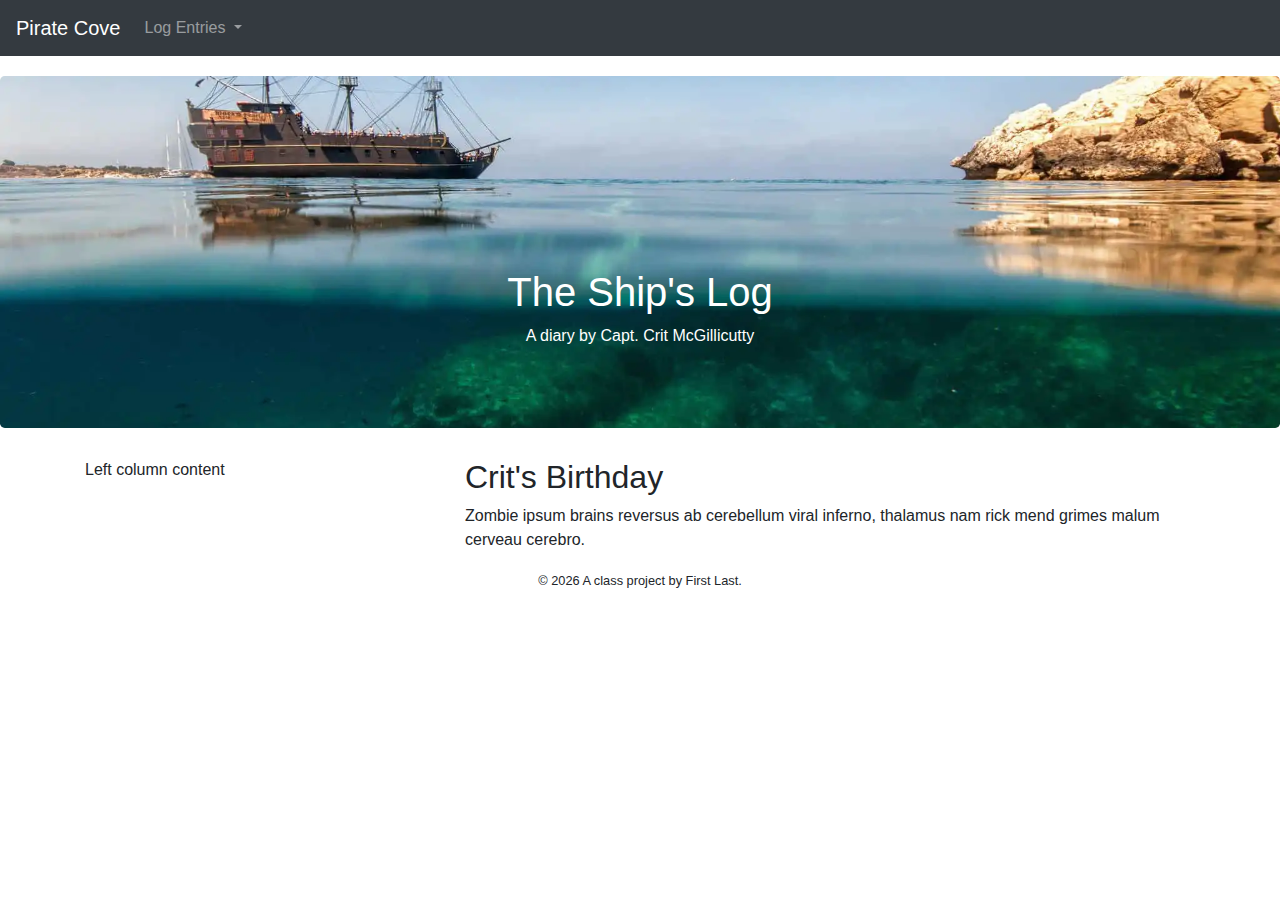
==== docs/2018-10-18.html @ 2dc6c81f "day 1 of njk complete" ====
<!doctype html>
<html lang="en">
<!-- A Intro to Coding for Journalists class project -->
<head>
  <title>Pirate Cove | Oct. 18, 2018</title>
  <meta name="description" content="Default description">
  <meta charset="utf-8">
  <meta http-equiv="X-UA-Compatible" content="IE=edge" />
  <meta name="viewport" content="width=device-width, initial-scale=1, maximum-scale=1">
  <link rel="stylesheet" href="css/main.css">
</head>
<body>
  <nav class="navbar navbar-expand-lg navbar-dark bg-dark">
  <a class="navbar-brand" href="index.html">Pirate Cove</a>
  <button class="navbar-toggler" type="button" data-toggle="collapse" data-target="#navbarNavDropdown" aria-controls="navbarNavDropdown" aria-expanded="false" aria-label="Toggle navigation">
    <span class="navbar-toggler-icon"></span>
  </button>
  <div class="collapse navbar-collapse" id="navbarNavDropdown">
    <ul class="navbar-nav">
      <li class="nav-item dropdown">
        <a class="nav-link dropdown-toggle" href="#" id="navbarDropdownMenuLink" role="button" data-toggle="dropdown" aria-haspopup="true" aria-expanded="false">
          Log Entries
        </a>
        <div class="dropdown-menu" aria-labelledby="navbarDropdownMenuLink">
          <a class="dropdown-item" href="2018-10-18.html">Oct. 18</a>
          <a class="dropdown-item" href="2018-10-19.html">Oct. 19</a>
          <a class="dropdown-item" href="2018-10-20.html">Oct. 20</a>
        </div>
      </li>
    </ul>
  </div>
</nav>


  <div class="jumbotron banner text-center">
  <h1>The Ship's Log</h1>
  <p>A diary by Capt. Crit McGillicutty</p> 
</div>

  
<article class="container">
  <div class="row">
    <div class="col-sm-4 left-rail">
      
  <p>Left column content</p>

    </div>
    <div class="col-sm-8">
      
  <h2>Crit's Birthday</h2>
  <p>Zombie ipsum brains reversus ab cerebellum viral inferno, thalamus nam rick mend grimes malum cerveau cerebro.</p>


    </div>
  </div>
</article>


  <p id="legal" class="center-block text-center">
  <small>&copy; <span class="copyright-year"></span>
  A class project by First Last.
</p>


  <script src="js/jquery.js"></script>
  <script src="js/popper.js"></script>
  <script src="js/bootstrap.js"></script>
  <script src="js/scripts.js"></script>
</body>
</html>
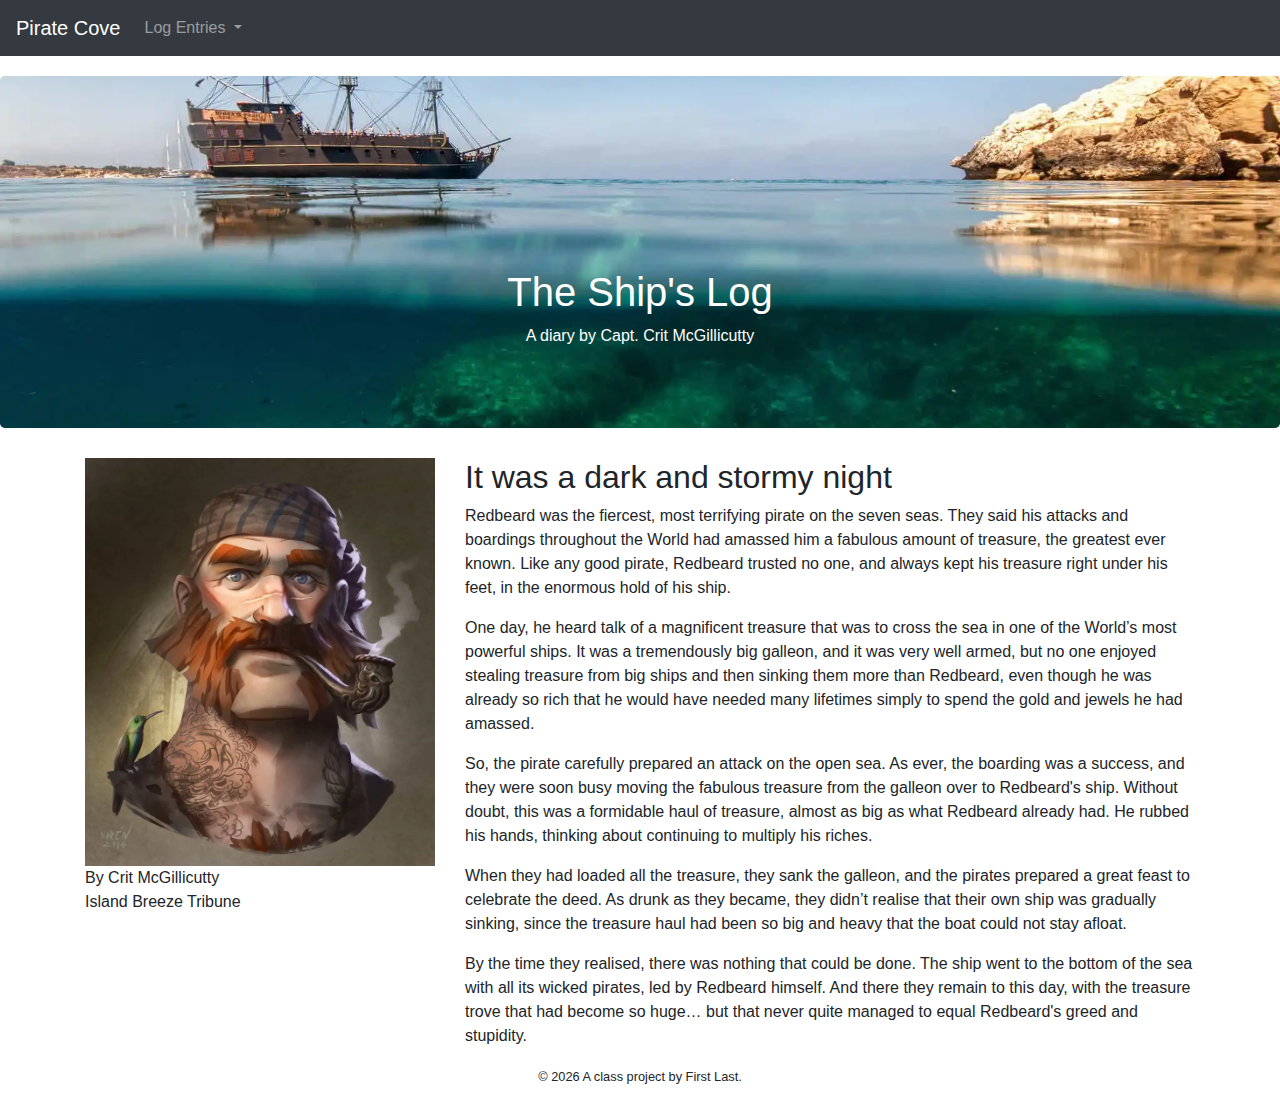
==== commit 40f19d1e: "work on tuesday" ====
--- a/docs/2018-10-18.html
+++ b/docs/2018-10-18.html
@@ -42,13 +42,23 @@
   <div class="row">
     <div class="col-sm-4 left-rail">
       
-  <p>Left column content</p>
-
+        <img src="img/pirate.jpg" alt="pirate character" class="img-fluid">
+        <p class="byline">By Crit McGillicutty<br>
+        <span>Island Breeze Tribune</span></p>
+      
     </div>
     <div class="col-sm-8">
       
-  <h2>Crit's Birthday</h2>
-  <p>Zombie ipsum brains reversus ab cerebellum viral inferno, thalamus nam rick mend grimes malum cerveau cerebro.</p>
+  <h2>It was a dark and stormy night</h2>
+  <p>Redbeard was the fiercest, most terrifying pirate on the seven seas. They said his attacks and boardings throughout the World had amassed him a fabulous amount of treasure, the greatest ever known. Like any good pirate, Redbeard trusted no one, and always kept his treasure right under his feet, in the enormous hold of his ship.</p>
+  
+  <p>One day, he heard talk of a magnificent treasure that was to cross the sea in one of the World’s most powerful ships. It was a tremendously big galleon, and it was very well armed, but no one enjoyed stealing treasure from big ships and then sinking them more than Redbeard, even though he was already so rich that he would have needed many lifetimes simply to spend the gold and jewels he had amassed.</p>
+  
+  <p>So, the pirate carefully prepared an attack on the open sea. As ever, the boarding was a success, and they were soon busy moving the fabulous treasure from the galleon over to Redbeard's ship. Without doubt, this was a formidable haul of treasure, almost as big as what Redbeard already had. He rubbed his hands, thinking about continuing to multiply his riches.</p>
+  
+  <p>When they had loaded all the treasure, they sank the galleon, and the pirates prepared a great feast to celebrate the deed. As drunk as they became, they didn’t realise that their own ship was gradually sinking, since the treasure haul had been so big and heavy that the boat could not stay afloat.</p>
+  
+  <p>By the time they realised, there was nothing that could be done. The ship went to the bottom of the sea with all its wicked pirates, led by Redbeard himself. And there they remain to this day, with the treasure trove that had become so huge… but that never quite managed to equal Redbeard's greed and stupidity.</p>
 
 
     </div>
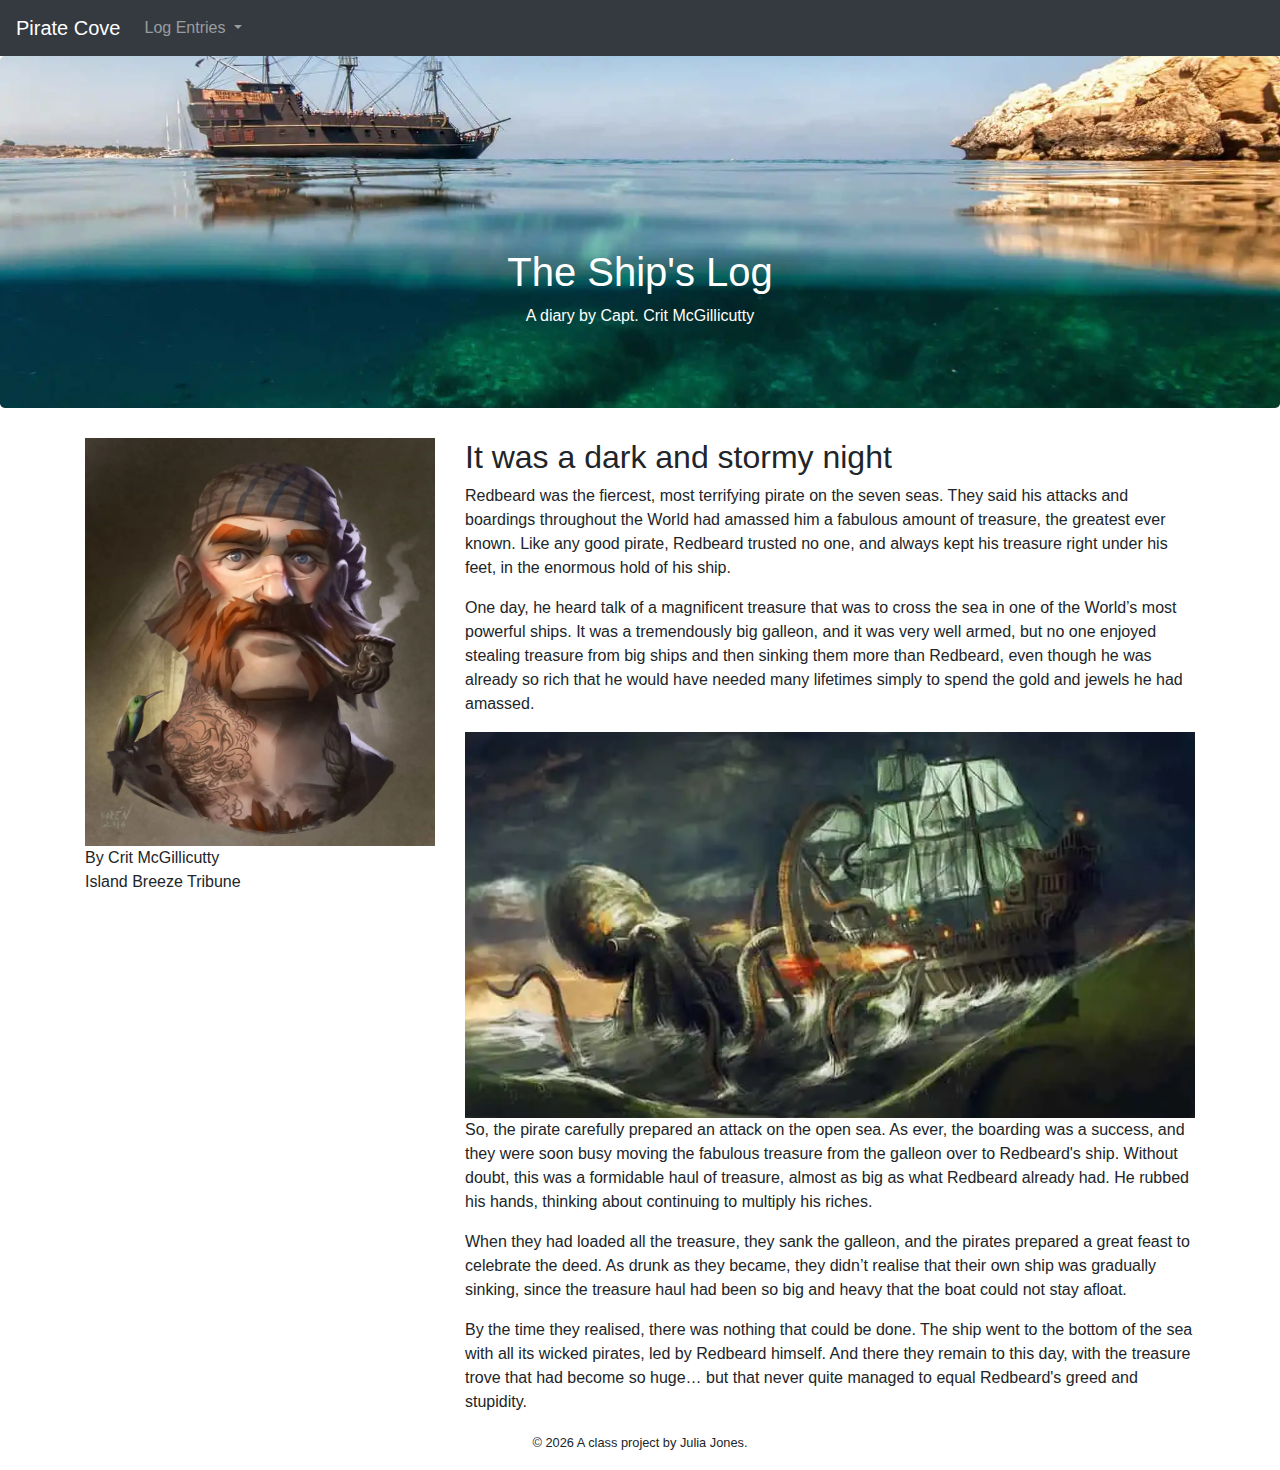
==== commit 62991445: "I think I'm done" ====
--- a/docs/2018-10-18.html
+++ b/docs/2018-10-18.html
@@ -54,6 +54,8 @@
   
   <p>One day, he heard talk of a magnificent treasure that was to cross the sea in one of the World’s most powerful ships. It was a tremendously big galleon, and it was very well armed, but no one enjoyed stealing treasure from big ships and then sinking them more than Redbeard, even though he was already so rich that he would have needed many lifetimes simply to spend the gold and jewels he had amassed.</p>
   
+  <img src="img/kraken01.jpg" alt="Kraken" class="img-fluid">
+  
   <p>So, the pirate carefully prepared an attack on the open sea. As ever, the boarding was a success, and they were soon busy moving the fabulous treasure from the galleon over to Redbeard's ship. Without doubt, this was a formidable haul of treasure, almost as big as what Redbeard already had. He rubbed his hands, thinking about continuing to multiply his riches.</p>
   
   <p>When they had loaded all the treasure, they sank the galleon, and the pirates prepared a great feast to celebrate the deed. As drunk as they became, they didn’t realise that their own ship was gradually sinking, since the treasure haul had been so big and heavy that the boat could not stay afloat.</p>
@@ -68,7 +70,7 @@
 
   <p id="legal" class="center-block text-center">
   <small>&copy; <span class="copyright-year"></span>
-  A class project by First Last.
+  A class project by Julia Jones.
 </p>
 
 
--- a/docs/css/main.css
+++ b/docs/css/main.css
@@ -3,5 +3,5 @@
  * Copyright 2011-2019 The Bootstrap Authors
  * Copyright 2011-2019 Twitter, Inc.
  * Licensed under MIT (https://github.com/twbs/bootstrap/blob/master/LICENSE)
- */:root{--blue:#007bff;--indigo:#6610f2;--purple:#6f42c1;--pink:#e83e8c;--red:#dc3545;--orange:#fd7e14;--yellow:#ffc107;--green:#28a745;--teal:#20c997;--cyan:#17a2b8;--white:#fff;--gray:#6c757d;--gray-dark:#343a40;--primary:#007bff;--secondary:#6c757d;--success:#28a745;--info:#17a2b8;--warning:#ffc107;--danger:#dc3545;--light:#f8f9fa;--dark:#343a40;--breakpoint-xs:0;--breakpoint-sm:576px;--breakpoint-md:768px;--breakpoint-lg:992px;--breakpoint-xl:1200px;--font-family-sans-serif:-apple-system,BlinkMacSystemFont,"Segoe UI",Roboto,"Helvetica Neue",Arial,"Noto Sans",sans-serif,"Apple Color Emoji","Segoe UI Emoji","Segoe UI Symbol","Noto Color Emoji";--font-family-monospace:SFMono-Regular,Menlo,Monaco,Consolas,"Liberation Mono","Courier New",monospace}*,:after,:before{box-sizing:border-box}html{font-family:sans-serif;line-height:1.15;-webkit-text-size-adjust:100%;-webkit-tap-highlight-color:rgba(0,0,0,0)}article,aside,figcaption,figure,footer,header,hgroup,main,nav,section{display:block}body{margin:0;font-family:-apple-system,BlinkMacSystemFont,Segoe UI,Roboto,Helvetica Neue,Arial,Noto Sans,sans-serif;font-size:1rem;font-weight:400;line-height:1.5;color:#212529;text-align:left;background-color:#fff}[tabindex="-1"]:focus{outline:0!important}hr{box-sizing:content-box;height:0;overflow:visible}h1,h2,h3,h4,h5,h6{margin-top:0;margin-bottom:.5rem}p{margin-top:0;margin-bottom:1rem}abbr[data-original-title],abbr[title]{text-decoration:underline;-webkit-text-decoration:underline dotted;-moz-text-decoration:underline dotted;text-decoration:underline dotted;cursor:help;border-bottom:0;text-decoration-skip-ink:none}address{font-style:normal;line-height:inherit}address,dl,ol,ul{margin-bottom:1rem}dl,ol,ul{margin-top:0}ol ol,ol ul,ul ol,ul ul{margin-bottom:0}dt{font-weight:700}dd{margin-bottom:.5rem;margin-left:0}blockquote{margin:0 0 1rem}b,strong{font-weight:bolder}small{font-size:80%}sub,sup{position:relative;font-size:75%;line-height:0;vertical-align:baseline}sub{bottom:-.25em}sup{top:-.5em}a{color:#007bff;text-decoration:none;background-color:transparent}a:hover{color:#0056b3;text-decoration:underline}a:not([href]):not([tabindex]),a:not([href]):not([tabindex]):focus,a:not([href]):not([tabindex]):hover{color:inherit;text-decoration:none}a:not([href]):not([tabindex]):focus{outline:0}code,kbd,pre,samp{font-family:SFMono-Regular,Menlo,Monaco,Consolas,Liberation Mono,Courier New,monospace;font-size:1em}pre{margin-top:0;margin-bottom:1rem;overflow:auto}figure{margin:0 0 1rem}img{border-style:none}img,svg{vertical-align:middle}svg{overflow:hidden}table{border-collapse:collapse}caption{padding-top:.75rem;padding-bottom:.75rem;color:#6c757d;text-align:left;caption-side:bottom}th{text-align:inherit}label{display:inline-block;margin-bottom:.5rem}button{border-radius:0}button:focus{outline:1px dotted;outline:5px auto -webkit-focus-ring-color}button,input,optgroup,select,textarea{margin:0;font-family:inherit;font-size:inherit;line-height:inherit}button,input{overflow:visible}button,select{text-transform:none}select{word-wrap:normal}[type=button],[type=reset],[type=submit],button{-webkit-appearance:button}[type=button]:not(:disabled),[type=reset]:not(:disabled),[type=submit]:not(:disabled),button:not(:disabled){cursor:pointer}[type=button]::-moz-focus-inner,[type=reset]::-moz-focus-inner,[type=submit]::-moz-focus-inner,button::-moz-focus-inner{padding:0;border-style:none}input[type=checkbox],input[type=radio]{box-sizing:border-box;padding:0}input[type=date],input[type=datetime-local],input[type=month],input[type=time]{-webkit-appearance:listbox}textarea{overflow:auto;resize:vertical}fieldset{min-width:0;padding:0;margin:0;border:0}legend{display:block;width:100%;max-width:100%;padding:0;margin-bottom:.5rem;font-size:1.5rem;line-height:inherit;color:inherit;white-space:normal}progress{vertical-align:baseline}[type=number]::-webkit-inner-spin-button,[type=number]::-webkit-outer-spin-button{height:auto}[type=search]{outline-offset:-2px;-webkit-appearance:none}[type=search]::-webkit-search-decoration{-webkit-appearance:none}::-webkit-file-upload-button{font:inherit;-webkit-appearance:button}output{display:inline-block}summary{display:list-item;cursor:pointer}template{display:none}[hidden]{display:none!important}.h1,.h2,.h3,.h4,.h5,.h6,h1,h2,h3,h4,h5,h6{margin-bottom:.5rem;font-weight:500;line-height:1.2}.h1,h1{font-size:2.5rem}.h2,h2{font-size:2rem}.h3,h3{font-size:1.75rem}.h4,h4{font-size:1.5rem}.h5,h5{font-size:1.25rem}.h6,h6{font-size:1rem}.lead{font-size:1.25rem;font-weight:300}.display-1{font-size:6rem}.display-1,.display-2{font-weight:300;line-height:1.2}.display-2{font-size:5.5rem}.display-3{font-size:4.5rem}.display-3,.display-4{font-weight:300;line-height:1.2}.display-4{font-size:3.5rem}hr{margin-top:1rem;margin-bottom:1rem;border:0;border-top:1px solid rgba(0,0,0,.1)}.small,small{font-size:80%;font-weight:400}.mark,mark{padding:.2em;background-color:#fcf8e3}.list-inline,.list-unstyled{padding-left:0;list-style:none}.list-inline-item{display:inline-block}.list-inline-item:not(:last-child){margin-right:.5rem}.initialism{font-size:90%;text-transform:uppercase}.blockquote{margin-bottom:1rem;font-size:1.25rem}.blockquote-footer{display:block;font-size:80%;color:#6c757d}.blockquote-footer:before{content:"\2014\00A0"}.img-fluid,.img-thumbnail{max-width:100%;height:auto}.img-thumbnail{padding:.25rem;background-color:#fff;border:1px solid #dee2e6;border-radius:.25rem}.figure{display:inline-block}.figure-img{margin-bottom:.5rem;line-height:1}.figure-caption{font-size:90%;color:#6c757d}code{font-size:87.5%;color:#e83e8c;word-break:break-word}a>code{color:inherit}kbd{padding:.2rem .4rem;font-size:87.5%;color:#fff;background-color:#212529;border-radius:.2rem}kbd kbd{padding:0;font-size:100%;font-weight:700}pre{display:block;font-size:87.5%;color:#212529}pre code{font-size:inherit;color:inherit;word-break:normal}.pre-scrollable{max-height:340px;overflow-y:scroll}.container{width:100%;padding-right:15px;padding-left:15px;margin-right:auto;margin-left:auto}@media (min-width:576px){.container{max-width:540px}}@media (min-width:768px){.container{max-width:720px}}@media (min-width:992px){.container{max-width:960px}}@media (min-width:1200px){.container{max-width:1140px}}.container-fluid{width:100%;padding-right:15px;padding-left:15px;margin-right:auto;margin-left:auto}.row{display:-ms-flexbox;display:flex;-ms-flex-wrap:wrap;flex-wrap:wrap;margin-right:-15px;margin-left:-15px}.no-gutters{margin-right:0;margin-left:0}.no-gutters>.col,.no-gutters>[class*=col-]{padding-right:0;padding-left:0}.col,.col-1,.col-2,.col-3,.col-4,.col-5,.col-6,.col-7,.col-8,.col-9,.col-10,.col-11,.col-12,.col-auto,.col-lg,.col-lg-1,.col-lg-2,.col-lg-3,.col-lg-4,.col-lg-5,.col-lg-6,.col-lg-7,.col-lg-8,.col-lg-9,.col-lg-10,.col-lg-11,.col-lg-12,.col-lg-auto,.col-md,.col-md-1,.col-md-2,.col-md-3,.col-md-4,.col-md-5,.col-md-6,.col-md-7,.col-md-8,.col-md-9,.col-md-10,.col-md-11,.col-md-12,.col-md-auto,.col-sm,.col-sm-1,.col-sm-2,.col-sm-3,.col-sm-4,.col-sm-5,.col-sm-6,.col-sm-7,.col-sm-8,.col-sm-9,.col-sm-10,.col-sm-11,.col-sm-12,.col-sm-auto,.col-xl,.col-xl-1,.col-xl-2,.col-xl-3,.col-xl-4,.col-xl-5,.col-xl-6,.col-xl-7,.col-xl-8,.col-xl-9,.col-xl-10,.col-xl-11,.col-xl-12,.col-xl-auto{position:relative;width:100%;padding-right:15px;padding-left:15px}.col{-ms-flex-preferred-size:0;flex-basis:0;-ms-flex-positive:1;flex-grow:1;max-width:100%}.col-auto{-ms-flex:0 0 auto;flex:0 0 auto;width:auto;max-width:100%}.col-1{-ms-flex:0 0 8.33333%;flex:0 0 8.33333%;max-width:8.33333%}.col-2{-ms-flex:0 0 16.66667%;flex:0 0 16.66667%;max-width:16.66667%}.col-3{-ms-flex:0 0 25%;flex:0 0 25%;max-width:25%}.col-4{-ms-flex:0 0 33.33333%;flex:0 0 33.33333%;max-width:33.33333%}.col-5{-ms-flex:0 0 41.66667%;flex:0 0 41.66667%;max-width:41.66667%}.col-6{-ms-flex:0 0 50%;flex:0 0 50%;max-width:50%}.col-7{-ms-flex:0 0 58.33333%;flex:0 0 58.33333%;max-width:58.33333%}.col-8{-ms-flex:0 0 66.66667%;flex:0 0 66.66667%;max-width:66.66667%}.col-9{-ms-flex:0 0 75%;flex:0 0 75%;max-width:75%}.col-10{-ms-flex:0 0 83.33333%;flex:0 0 83.33333%;max-width:83.33333%}.col-11{-ms-flex:0 0 91.66667%;flex:0 0 91.66667%;max-width:91.66667%}.col-12{-ms-flex:0 0 100%;flex:0 0 100%;max-width:100%}.order-first{-ms-flex-order:-1;order:-1}.order-last{-ms-flex-order:13;order:13}.order-0{-ms-flex-order:0;order:0}.order-1{-ms-flex-order:1;order:1}.order-2{-ms-flex-order:2;order:2}.order-3{-ms-flex-order:3;order:3}.order-4{-ms-flex-order:4;order:4}.order-5{-ms-flex-order:5;order:5}.order-6{-ms-flex-order:6;order:6}.order-7{-ms-flex-order:7;order:7}.order-8{-ms-flex-order:8;order:8}.order-9{-ms-flex-order:9;order:9}.order-10{-ms-flex-order:10;order:10}.order-11{-ms-flex-order:11;order:11}.order-12{-ms-flex-order:12;order:12}.offset-1{margin-left:8.33333%}.offset-2{margin-left:16.66667%}.offset-3{margin-left:25%}.offset-4{margin-left:33.33333%}.offset-5{margin-left:41.66667%}.offset-6{margin-left:50%}.offset-7{margin-left:58.33333%}.offset-8{margin-left:66.66667%}.offset-9{margin-left:75%}.offset-10{margin-left:83.33333%}.offset-11{margin-left:91.66667%}@media (min-width:576px){.col-sm{-ms-flex-preferred-size:0;flex-basis:0;-ms-flex-positive:1;flex-grow:1;max-width:100%}.col-sm-auto{-ms-flex:0 0 auto;flex:0 0 auto;width:auto;max-width:100%}.col-sm-1{-ms-flex:0 0 8.33333%;flex:0 0 8.33333%;max-width:8.33333%}.col-sm-2{-ms-flex:0 0 16.66667%;flex:0 0 16.66667%;max-width:16.66667%}.col-sm-3{-ms-flex:0 0 25%;flex:0 0 25%;max-width:25%}.col-sm-4{-ms-flex:0 0 33.33333%;flex:0 0 33.33333%;max-width:33.33333%}.col-sm-5{-ms-flex:0 0 41.66667%;flex:0 0 41.66667%;max-width:41.66667%}.col-sm-6{-ms-flex:0 0 50%;flex:0 0 50%;max-width:50%}.col-sm-7{-ms-flex:0 0 58.33333%;flex:0 0 58.33333%;max-width:58.33333%}.col-sm-8{-ms-flex:0 0 66.66667%;flex:0 0 66.66667%;max-width:66.66667%}.col-sm-9{-ms-flex:0 0 75%;flex:0 0 75%;max-width:75%}.col-sm-10{-ms-flex:0 0 83.33333%;flex:0 0 83.33333%;max-width:83.33333%}.col-sm-11{-ms-flex:0 0 91.66667%;flex:0 0 91.66667%;max-width:91.66667%}.col-sm-12{-ms-flex:0 0 100%;flex:0 0 100%;max-width:100%}.order-sm-first{-ms-flex-order:-1;order:-1}.order-sm-last{-ms-flex-order:13;order:13}.order-sm-0{-ms-flex-order:0;order:0}.order-sm-1{-ms-flex-order:1;order:1}.order-sm-2{-ms-flex-order:2;order:2}.order-sm-3{-ms-flex-order:3;order:3}.order-sm-4{-ms-flex-order:4;order:4}.order-sm-5{-ms-flex-order:5;order:5}.order-sm-6{-ms-flex-order:6;order:6}.order-sm-7{-ms-flex-order:7;order:7}.order-sm-8{-ms-flex-order:8;order:8}.order-sm-9{-ms-flex-order:9;order:9}.order-sm-10{-ms-flex-order:10;order:10}.order-sm-11{-ms-flex-order:11;order:11}.order-sm-12{-ms-flex-order:12;order:12}.offset-sm-0{margin-left:0}.offset-sm-1{margin-left:8.33333%}.offset-sm-2{margin-left:16.66667%}.offset-sm-3{margin-left:25%}.offset-sm-4{margin-left:33.33333%}.offset-sm-5{margin-left:41.66667%}.offset-sm-6{margin-left:50%}.offset-sm-7{margin-left:58.33333%}.offset-sm-8{margin-left:66.66667%}.offset-sm-9{margin-left:75%}.offset-sm-10{margin-left:83.33333%}.offset-sm-11{margin-left:91.66667%}}@media (min-width:768px){.col-md{-ms-flex-preferred-size:0;flex-basis:0;-ms-flex-positive:1;flex-grow:1;max-width:100%}.col-md-auto{-ms-flex:0 0 auto;flex:0 0 auto;width:auto;max-width:100%}.col-md-1{-ms-flex:0 0 8.33333%;flex:0 0 8.33333%;max-width:8.33333%}.col-md-2{-ms-flex:0 0 16.66667%;flex:0 0 16.66667%;max-width:16.66667%}.col-md-3{-ms-flex:0 0 25%;flex:0 0 25%;max-width:25%}.col-md-4{-ms-flex:0 0 33.33333%;flex:0 0 33.33333%;max-width:33.33333%}.col-md-5{-ms-flex:0 0 41.66667%;flex:0 0 41.66667%;max-width:41.66667%}.col-md-6{-ms-flex:0 0 50%;flex:0 0 50%;max-width:50%}.col-md-7{-ms-flex:0 0 58.33333%;flex:0 0 58.33333%;max-width:58.33333%}.col-md-8{-ms-flex:0 0 66.66667%;flex:0 0 66.66667%;max-width:66.66667%}.col-md-9{-ms-flex:0 0 75%;flex:0 0 75%;max-width:75%}.col-md-10{-ms-flex:0 0 83.33333%;flex:0 0 83.33333%;max-width:83.33333%}.col-md-11{-ms-flex:0 0 91.66667%;flex:0 0 91.66667%;max-width:91.66667%}.col-md-12{-ms-flex:0 0 100%;flex:0 0 100%;max-width:100%}.order-md-first{-ms-flex-order:-1;order:-1}.order-md-last{-ms-flex-order:13;order:13}.order-md-0{-ms-flex-order:0;order:0}.order-md-1{-ms-flex-order:1;order:1}.order-md-2{-ms-flex-order:2;order:2}.order-md-3{-ms-flex-order:3;order:3}.order-md-4{-ms-flex-order:4;order:4}.order-md-5{-ms-flex-order:5;order:5}.order-md-6{-ms-flex-order:6;order:6}.order-md-7{-ms-flex-order:7;order:7}.order-md-8{-ms-flex-order:8;order:8}.order-md-9{-ms-flex-order:9;order:9}.order-md-10{-ms-flex-order:10;order:10}.order-md-11{-ms-flex-order:11;order:11}.order-md-12{-ms-flex-order:12;order:12}.offset-md-0{margin-left:0}.offset-md-1{margin-left:8.33333%}.offset-md-2{margin-left:16.66667%}.offset-md-3{margin-left:25%}.offset-md-4{margin-left:33.33333%}.offset-md-5{margin-left:41.66667%}.offset-md-6{margin-left:50%}.offset-md-7{margin-left:58.33333%}.offset-md-8{margin-left:66.66667%}.offset-md-9{margin-left:75%}.offset-md-10{margin-left:83.33333%}.offset-md-11{margin-left:91.66667%}}@media (min-width:992px){.col-lg{-ms-flex-preferred-size:0;flex-basis:0;-ms-flex-positive:1;flex-grow:1;max-width:100%}.col-lg-auto{-ms-flex:0 0 auto;flex:0 0 auto;width:auto;max-width:100%}.col-lg-1{-ms-flex:0 0 8.33333%;flex:0 0 8.33333%;max-width:8.33333%}.col-lg-2{-ms-flex:0 0 16.66667%;flex:0 0 16.66667%;max-width:16.66667%}.col-lg-3{-ms-flex:0 0 25%;flex:0 0 25%;max-width:25%}.col-lg-4{-ms-flex:0 0 33.33333%;flex:0 0 33.33333%;max-width:33.33333%}.col-lg-5{-ms-flex:0 0 41.66667%;flex:0 0 41.66667%;max-width:41.66667%}.col-lg-6{-ms-flex:0 0 50%;flex:0 0 50%;max-width:50%}.col-lg-7{-ms-flex:0 0 58.33333%;flex:0 0 58.33333%;max-width:58.33333%}.col-lg-8{-ms-flex:0 0 66.66667%;flex:0 0 66.66667%;max-width:66.66667%}.col-lg-9{-ms-flex:0 0 75%;flex:0 0 75%;max-width:75%}.col-lg-10{-ms-flex:0 0 83.33333%;flex:0 0 83.33333%;max-width:83.33333%}.col-lg-11{-ms-flex:0 0 91.66667%;flex:0 0 91.66667%;max-width:91.66667%}.col-lg-12{-ms-flex:0 0 100%;flex:0 0 100%;max-width:100%}.order-lg-first{-ms-flex-order:-1;order:-1}.order-lg-last{-ms-flex-order:13;order:13}.order-lg-0{-ms-flex-order:0;order:0}.order-lg-1{-ms-flex-order:1;order:1}.order-lg-2{-ms-flex-order:2;order:2}.order-lg-3{-ms-flex-order:3;order:3}.order-lg-4{-ms-flex-order:4;order:4}.order-lg-5{-ms-flex-order:5;order:5}.order-lg-6{-ms-flex-order:6;order:6}.order-lg-7{-ms-flex-order:7;order:7}.order-lg-8{-ms-flex-order:8;order:8}.order-lg-9{-ms-flex-order:9;order:9}.order-lg-10{-ms-flex-order:10;order:10}.order-lg-11{-ms-flex-order:11;order:11}.order-lg-12{-ms-flex-order:12;order:12}.offset-lg-0{margin-left:0}.offset-lg-1{margin-left:8.33333%}.offset-lg-2{margin-left:16.66667%}.offset-lg-3{margin-left:25%}.offset-lg-4{margin-left:33.33333%}.offset-lg-5{margin-left:41.66667%}.offset-lg-6{margin-left:50%}.offset-lg-7{margin-left:58.33333%}.offset-lg-8{margin-left:66.66667%}.offset-lg-9{margin-left:75%}.offset-lg-10{margin-left:83.33333%}.offset-lg-11{margin-left:91.66667%}}@media (min-width:1200px){.col-xl{-ms-flex-preferred-size:0;flex-basis:0;-ms-flex-positive:1;flex-grow:1;max-width:100%}.col-xl-auto{-ms-flex:0 0 auto;flex:0 0 auto;width:auto;max-width:100%}.col-xl-1{-ms-flex:0 0 8.33333%;flex:0 0 8.33333%;max-width:8.33333%}.col-xl-2{-ms-flex:0 0 16.66667%;flex:0 0 16.66667%;max-width:16.66667%}.col-xl-3{-ms-flex:0 0 25%;flex:0 0 25%;max-width:25%}.col-xl-4{-ms-flex:0 0 33.33333%;flex:0 0 33.33333%;max-width:33.33333%}.col-xl-5{-ms-flex:0 0 41.66667%;flex:0 0 41.66667%;max-width:41.66667%}.col-xl-6{-ms-flex:0 0 50%;flex:0 0 50%;max-width:50%}.col-xl-7{-ms-flex:0 0 58.33333%;flex:0 0 58.33333%;max-width:58.33333%}.col-xl-8{-ms-flex:0 0 66.66667%;flex:0 0 66.66667%;max-width:66.66667%}.col-xl-9{-ms-flex:0 0 75%;flex:0 0 75%;max-width:75%}.col-xl-10{-ms-flex:0 0 83.33333%;flex:0 0 83.33333%;max-width:83.33333%}.col-xl-11{-ms-flex:0 0 91.66667%;flex:0 0 91.66667%;max-width:91.66667%}.col-xl-12{-ms-flex:0 0 100%;flex:0 0 100%;max-width:100%}.order-xl-first{-ms-flex-order:-1;order:-1}.order-xl-last{-ms-flex-order:13;order:13}.order-xl-0{-ms-flex-order:0;order:0}.order-xl-1{-ms-flex-order:1;order:1}.order-xl-2{-ms-flex-order:2;order:2}.order-xl-3{-ms-flex-order:3;order:3}.order-xl-4{-ms-flex-order:4;order:4}.order-xl-5{-ms-flex-order:5;order:5}.order-xl-6{-ms-flex-order:6;order:6}.order-xl-7{-ms-flex-order:7;order:7}.order-xl-8{-ms-flex-order:8;order:8}.order-xl-9{-ms-flex-order:9;order:9}.order-xl-10{-ms-flex-order:10;order:10}.order-xl-11{-ms-flex-order:11;order:11}.order-xl-12{-ms-flex-order:12;order:12}.offset-xl-0{margin-left:0}.offset-xl-1{margin-left:8.33333%}.offset-xl-2{margin-left:16.66667%}.offset-xl-3{margin-left:25%}.offset-xl-4{margin-left:33.33333%}.offset-xl-5{margin-left:41.66667%}.offset-xl-6{margin-left:50%}.offset-xl-7{margin-left:58.33333%}.offset-xl-8{margin-left:66.66667%}.offset-xl-9{margin-left:75%}.offset-xl-10{margin-left:83.33333%}.offset-xl-11{margin-left:91.66667%}}.table{width:100%;margin-bottom:1rem;color:#212529}.table td,.table th{padding:.75rem;vertical-align:top;border-top:1px solid #dee2e6}.table thead th{vertical-align:bottom;border-bottom:2px solid #dee2e6}.table tbody+tbody{border-top:2px solid #dee2e6}.table-sm td,.table-sm th{padding:.3rem}.table-bordered,.table-bordered td,.table-bordered th{border:1px solid #dee2e6}.table-bordered thead td,.table-bordered thead th{border-bottom-width:2px}.table-borderless tbody+tbody,.table-borderless td,.table-borderless th,.table-borderless thead th{border:0}.table-striped tbody tr:nth-of-type(odd){background-color:rgba(0,0,0,.05)}.table-hover tbody tr:hover{color:#212529;background-color:rgba(0,0,0,.075)}.table-primary,.table-primary>td,.table-primary>th{background-color:#b8daff}.table-primary tbody+tbody,.table-primary td,.table-primary th,.table-primary thead th{border-color:#7abaff}.table-hover .table-primary:hover,.table-hover .table-primary:hover>td,.table-hover .table-primary:hover>th{background-color:#9fcdff}.table-secondary,.table-secondary>td,.table-secondary>th{background-color:#d6d8db}.table-secondary tbody+tbody,.table-secondary td,.table-secondary th,.table-secondary thead th{border-color:#b3b7bb}.table-hover .table-secondary:hover,.table-hover .table-secondary:hover>td,.table-hover .table-secondary:hover>th{background-color:#c8cbcf}.table-success,.table-success>td,.table-success>th{background-color:#c3e6cb}.table-success tbody+tbody,.table-success td,.table-success th,.table-success thead th{border-color:#8fd19e}.table-hover .table-success:hover,.table-hover .table-success:hover>td,.table-hover .table-success:hover>th{background-color:#b1dfbb}.table-info,.table-info>td,.table-info>th{background-color:#bee5eb}.table-info tbody+tbody,.table-info td,.table-info th,.table-info thead th{border-color:#86cfda}.table-hover .table-info:hover,.table-hover .table-info:hover>td,.table-hover .table-info:hover>th{background-color:#abdde5}.table-warning,.table-warning>td,.table-warning>th{background-color:#ffeeba}.table-warning tbody+tbody,.table-warning td,.table-warning th,.table-warning thead th{border-color:#ffdf7e}.table-hover .table-warning:hover,.table-hover .table-warning:hover>td,.table-hover .table-warning:hover>th{background-color:#ffe8a1}.table-danger,.table-danger>td,.table-danger>th{background-color:#f5c6cb}.table-danger tbody+tbody,.table-danger td,.table-danger th,.table-danger thead th{border-color:#ed969e}.table-hover .table-danger:hover,.table-hover .table-danger:hover>td,.table-hover .table-danger:hover>th{background-color:#f1b0b7}.table-light,.table-light>td,.table-light>th{background-color:#fdfdfe}.table-light tbody+tbody,.table-light td,.table-light th,.table-light thead th{border-color:#fbfcfc}.table-hover .table-light:hover,.table-hover .table-light:hover>td,.table-hover .table-light:hover>th{background-color:#ececf6}.table-dark,.table-dark>td,.table-dark>th{background-color:#c6c8ca}.table-dark tbody+tbody,.table-dark td,.table-dark th,.table-dark thead th{border-color:#95999c}.table-hover .table-dark:hover,.table-hover .table-dark:hover>td,.table-hover .table-dark:hover>th{background-color:#b9bbbe}.table-active,.table-active>td,.table-active>th,.table-hover .table-active:hover,.table-hover .table-active:hover>td,.table-hover .table-active:hover>th{background-color:rgba(0,0,0,.075)}.table .thead-dark th{color:#fff;background-color:#343a40;border-color:#454d55}.table .thead-light th{color:#495057;background-color:#e9ecef;border-color:#dee2e6}.table-dark{color:#fff;background-color:#343a40}.table-dark td,.table-dark th,.table-dark thead th{border-color:#454d55}.table-dark.table-bordered{border:0}.table-dark.table-striped tbody tr:nth-of-type(odd){background-color:hsla(0,0%,100%,.05)}.table-dark.table-hover tbody tr:hover{color:#fff;background-color:hsla(0,0%,100%,.075)}@media (max-width:575.98px){.table-responsive-sm{display:block;width:100%;overflow-x:auto;-webkit-overflow-scrolling:touch}.table-responsive-sm>.table-bordered{border:0}}@media (max-width:767.98px){.table-responsive-md{display:block;width:100%;overflow-x:auto;-webkit-overflow-scrolling:touch}.table-responsive-md>.table-bordered{border:0}}@media (max-width:991.98px){.table-responsive-lg{display:block;width:100%;overflow-x:auto;-webkit-overflow-scrolling:touch}.table-responsive-lg>.table-bordered{border:0}}@media (max-width:1199.98px){.table-responsive-xl{display:block;width:100%;overflow-x:auto;-webkit-overflow-scrolling:touch}.table-responsive-xl>.table-bordered{border:0}}.table-responsive{display:block;width:100%;overflow-x:auto;-webkit-overflow-scrolling:touch}.table-responsive>.table-bordered{border:0}.form-control{display:block;width:100%;height:calc(1.5em + .75rem + 2px);padding:.375rem .75rem;font-size:1rem;font-weight:400;line-height:1.5;color:#495057;background-color:#fff;background-clip:padding-box;border:1px solid #ced4da;border-radius:.25rem;transition:border-color .15s ease-in-out,box-shadow .15s ease-in-out}@media (prefers-reduced-motion:reduce){.form-control{transition:none}}.form-control::-ms-expand{background-color:transparent;border:0}.form-control:focus{color:#495057;background-color:#fff;border-color:#80bdff;outline:0;box-shadow:0 0 0 .2rem rgba(0,123,255,.25)}.form-control::-webkit-input-placeholder{color:#6c757d;opacity:1}.form-control::-moz-placeholder{color:#6c757d;opacity:1}.form-control:-ms-input-placeholder,.form-control::-ms-input-placeholder{color:#6c757d;opacity:1}.form-control::placeholder{color:#6c757d;opacity:1}.form-control:disabled,.form-control[readonly]{background-color:#e9ecef;opacity:1}select.form-control:focus::-ms-value{color:#495057;background-color:#fff}.form-control-file,.form-control-range{display:block;width:100%}.col-form-label{padding-top:calc(.375rem + 1px);padding-bottom:calc(.375rem + 1px);margin-bottom:0;font-size:inherit;line-height:1.5}.col-form-label-lg{padding-top:calc(.5rem + 1px);padding-bottom:calc(.5rem + 1px);font-size:1.25rem;line-height:1.5}.col-form-label-sm{padding-top:calc(.25rem + 1px);padding-bottom:calc(.25rem + 1px);font-size:.875rem;line-height:1.5}.form-control-plaintext{display:block;width:100%;padding-top:.375rem;padding-bottom:.375rem;margin-bottom:0;line-height:1.5;color:#212529;background-color:transparent;border:solid transparent;border-width:1px 0}.form-control-plaintext.form-control-lg,.form-control-plaintext.form-control-sm{padding-right:0;padding-left:0}.form-control-sm{height:calc(1.5em + .5rem + 2px);padding:.25rem .5rem;font-size:.875rem;line-height:1.5;border-radius:.2rem}.form-control-lg{height:calc(1.5em + 1rem + 2px);padding:.5rem 1rem;font-size:1.25rem;line-height:1.5;border-radius:.3rem}select.form-control[multiple],select.form-control[size],textarea.form-control{height:auto}.form-group{margin-bottom:1rem}.form-text{display:block;margin-top:.25rem}.form-row{display:-ms-flexbox;display:flex;-ms-flex-wrap:wrap;flex-wrap:wrap;margin-right:-5px;margin-left:-5px}.form-row>.col,.form-row>[class*=col-]{padding-right:5px;padding-left:5px}.form-check{position:relative;display:block;padding-left:1.25rem}.form-check-input{position:absolute;margin-top:.3rem;margin-left:-1.25rem}.form-check-input:disabled~.form-check-label{color:#6c757d}.form-check-label{margin-bottom:0}.form-check-inline{display:-ms-inline-flexbox;display:inline-flex;-ms-flex-align:center;align-items:center;padding-left:0;margin-right:.75rem}.form-check-inline .form-check-input{position:static;margin-top:0;margin-right:.3125rem;margin-left:0}.valid-feedback{display:none;width:100%;margin-top:.25rem;font-size:80%;color:#28a745}.valid-tooltip{position:absolute;top:100%;z-index:5;display:none;max-width:100%;padding:.25rem .5rem;margin-top:.1rem;font-size:.875rem;line-height:1.5;color:#fff;background-color:rgba(40,167,69,.9);border-radius:.25rem}.form-control.is-valid,.was-validated .form-control:valid{border-color:#28a745;padding-right:calc(1.5em + .75rem);background-image:url("data:image/svg+xml;charset=utf-8,%3Csvg xmlns='http://www.w3.org/2000/svg' viewBox='0 0 8 8'%3E%3Cpath fill='%2328a745' d='M2.3 6.73L.6 4.53c-.4-1.04.46-1.4 1.1-.8l1.1 1.4 3.4-3.8c.6-.63 1.6-.27 1.2.7l-4 4.6c-.43.5-.8.4-1.1.1z'/%3E%3C/svg%3E");background-repeat:no-repeat;background-position:100% calc(.375em + .1875rem);background-size:calc(.75em + .375rem) calc(.75em + .375rem)}.form-control.is-valid:focus,.was-validated .form-control:valid:focus{border-color:#28a745;box-shadow:0 0 0 .2rem rgba(40,167,69,.25)}.form-control.is-valid~.valid-feedback,.form-control.is-valid~.valid-tooltip,.was-validated .form-control:valid~.valid-feedback,.was-validated .form-control:valid~.valid-tooltip{display:block}.was-validated textarea.form-control:valid,textarea.form-control.is-valid{padding-right:calc(1.5em + .75rem);background-position:top calc(.375em + .1875rem) right calc(.375em + .1875rem)}.custom-select.is-valid,.was-validated .custom-select:valid{border-color:#28a745;padding-right:calc((1em + .75rem) * 3 / 4 + 1.75rem);background:url("data:image/svg+xml;charset=utf-8,%3Csvg xmlns='http://www.w3.org/2000/svg' viewBox='0 0 4 5'%3E%3Cpath fill='%23343a40' d='M2 0L0 2h4zm0 5L0 3h4z'/%3E%3C/svg%3E") no-repeat right .75rem center/8px 10px,url("data:image/svg+xml;charset=utf-8,%3Csvg xmlns='http://www.w3.org/2000/svg' viewBox='0 0 8 8'%3E%3Cpath fill='%2328a745' d='M2.3 6.73L.6 4.53c-.4-1.04.46-1.4 1.1-.8l1.1 1.4 3.4-3.8c.6-.63 1.6-.27 1.2.7l-4 4.6c-.43.5-.8.4-1.1.1z'/%3E%3C/svg%3E") #fff no-repeat center right 1.75rem/calc(.75em + .375rem) calc(.75em + .375rem)}.custom-select.is-valid:focus,.was-validated .custom-select:valid:focus{border-color:#28a745;box-shadow:0 0 0 .2rem rgba(40,167,69,.25)}.custom-select.is-valid~.valid-feedback,.custom-select.is-valid~.valid-tooltip,.form-control-file.is-valid~.valid-feedback,.form-control-file.is-valid~.valid-tooltip,.was-validated .custom-select:valid~.valid-feedback,.was-validated .custom-select:valid~.valid-tooltip,.was-validated .form-control-file:valid~.valid-feedback,.was-validated .form-control-file:valid~.valid-tooltip{display:block}.form-check-input.is-valid~.form-check-label,.was-validated .form-check-input:valid~.form-check-label{color:#28a745}.form-check-input.is-valid~.valid-feedback,.form-check-input.is-valid~.valid-tooltip,.was-validated .form-check-input:valid~.valid-feedback,.was-validated .form-check-input:valid~.valid-tooltip{display:block}.custom-control-input.is-valid~.custom-control-label,.was-validated .custom-control-input:valid~.custom-control-label{color:#28a745}.custom-control-input.is-valid~.custom-control-label:before,.was-validated .custom-control-input:valid~.custom-control-label:before{border-color:#28a745}.custom-control-input.is-valid~.valid-feedback,.custom-control-input.is-valid~.valid-tooltip,.was-validated .custom-control-input:valid~.valid-feedback,.was-validated .custom-control-input:valid~.valid-tooltip{display:block}.custom-control-input.is-valid:checked~.custom-control-label:before,.was-validated .custom-control-input:valid:checked~.custom-control-label:before{border-color:#34ce57;background-color:#34ce57}.custom-control-input.is-valid:focus~.custom-control-label:before,.was-validated .custom-control-input:valid:focus~.custom-control-label:before{box-shadow:0 0 0 .2rem rgba(40,167,69,.25)}.custom-control-input.is-valid:focus:not(:checked)~.custom-control-label:before,.custom-file-input.is-valid~.custom-file-label,.was-validated .custom-control-input:valid:focus:not(:checked)~.custom-control-label:before,.was-validated .custom-file-input:valid~.custom-file-label{border-color:#28a745}.custom-file-input.is-valid~.valid-feedback,.custom-file-input.is-valid~.valid-tooltip,.was-validated .custom-file-input:valid~.valid-feedback,.was-validated .custom-file-input:valid~.valid-tooltip{display:block}.custom-file-input.is-valid:focus~.custom-file-label,.was-validated .custom-file-input:valid:focus~.custom-file-label{border-color:#28a745;box-shadow:0 0 0 .2rem rgba(40,167,69,.25)}.invalid-feedback{display:none;width:100%;margin-top:.25rem;font-size:80%;color:#dc3545}.invalid-tooltip{position:absolute;top:100%;z-index:5;display:none;max-width:100%;padding:.25rem .5rem;margin-top:.1rem;font-size:.875rem;line-height:1.5;color:#fff;background-color:rgba(220,53,69,.9);border-radius:.25rem}.form-control.is-invalid,.was-validated .form-control:invalid{border-color:#dc3545;padding-right:calc(1.5em + .75rem);background-image:url("data:image/svg+xml;charset=utf-8,%3Csvg xmlns='http://www.w3.org/2000/svg' fill='%23dc3545' viewBox='-2 -2 7 7'%3E%3Cpath stroke='%23dc3545' d='M0 0l3 3m0-3L0 3'/%3E%3Ccircle r='.5'/%3E%3Ccircle cx='3' r='.5'/%3E%3Ccircle cy='3' r='.5'/%3E%3Ccircle cx='3' cy='3' r='.5'/%3E%3C/svg%3E");background-repeat:no-repeat;background-position:100% calc(.375em + .1875rem);background-size:calc(.75em + .375rem) calc(.75em + .375rem)}.form-control.is-invalid:focus,.was-validated .form-control:invalid:focus{border-color:#dc3545;box-shadow:0 0 0 .2rem rgba(220,53,69,.25)}.form-control.is-invalid~.invalid-feedback,.form-control.is-invalid~.invalid-tooltip,.was-validated .form-control:invalid~.invalid-feedback,.was-validated .form-control:invalid~.invalid-tooltip{display:block}.was-validated textarea.form-control:invalid,textarea.form-control.is-invalid{padding-right:calc(1.5em + .75rem);background-position:top calc(.375em + .1875rem) right calc(.375em + .1875rem)}.custom-select.is-invalid,.was-validated .custom-select:invalid{border-color:#dc3545;padding-right:calc((1em + .75rem) * 3 / 4 + 1.75rem);background:url("data:image/svg+xml;charset=utf-8,%3Csvg xmlns='http://www.w3.org/2000/svg' viewBox='0 0 4 5'%3E%3Cpath fill='%23343a40' d='M2 0L0 2h4zm0 5L0 3h4z'/%3E%3C/svg%3E") no-repeat right .75rem center/8px 10px,url("data:image/svg+xml;charset=utf-8,%3Csvg xmlns='http://www.w3.org/2000/svg' fill='%23dc3545' viewBox='-2 -2 7 7'%3E%3Cpath stroke='%23dc3545' d='M0 0l3 3m0-3L0 3'/%3E%3Ccircle r='.5'/%3E%3Ccircle cx='3' r='.5'/%3E%3Ccircle cy='3' r='.5'/%3E%3Ccircle cx='3' cy='3' r='.5'/%3E%3C/svg%3E") #fff no-repeat center right 1.75rem/calc(.75em + .375rem) calc(.75em + .375rem)}.custom-select.is-invalid:focus,.was-validated .custom-select:invalid:focus{border-color:#dc3545;box-shadow:0 0 0 .2rem rgba(220,53,69,.25)}.custom-select.is-invalid~.invalid-feedback,.custom-select.is-invalid~.invalid-tooltip,.form-control-file.is-invalid~.invalid-feedback,.form-control-file.is-invalid~.invalid-tooltip,.was-validated .custom-select:invalid~.invalid-feedback,.was-validated .custom-select:invalid~.invalid-tooltip,.was-validated .form-control-file:invalid~.invalid-feedback,.was-validated .form-control-file:invalid~.invalid-tooltip{display:block}.form-check-input.is-invalid~.form-check-label,.was-validated .form-check-input:invalid~.form-check-label{color:#dc3545}.form-check-input.is-invalid~.invalid-feedback,.form-check-input.is-invalid~.invalid-tooltip,.was-validated .form-check-input:invalid~.invalid-feedback,.was-validated .form-check-input:invalid~.invalid-tooltip{display:block}.custom-control-input.is-invalid~.custom-control-label,.was-validated .custom-control-input:invalid~.custom-control-label{color:#dc3545}.custom-control-input.is-invalid~.custom-control-label:before,.was-validated .custom-control-input:invalid~.custom-control-label:before{border-color:#dc3545}.custom-control-input.is-invalid~.invalid-feedback,.custom-control-input.is-invalid~.invalid-tooltip,.was-validated .custom-control-input:invalid~.invalid-feedback,.was-validated .custom-control-input:invalid~.invalid-tooltip{display:block}.custom-control-input.is-invalid:checked~.custom-control-label:before,.was-validated .custom-control-input:invalid:checked~.custom-control-label:before{border-color:#e4606d;background-color:#e4606d}.custom-control-input.is-invalid:focus~.custom-control-label:before,.was-validated .custom-control-input:invalid:focus~.custom-control-label:before{box-shadow:0 0 0 .2rem rgba(220,53,69,.25)}.custom-control-input.is-invalid:focus:not(:checked)~.custom-control-label:before,.custom-file-input.is-invalid~.custom-file-label,.was-validated .custom-control-input:invalid:focus:not(:checked)~.custom-control-label:before,.was-validated .custom-file-input:invalid~.custom-file-label{border-color:#dc3545}.custom-file-input.is-invalid~.invalid-feedback,.custom-file-input.is-invalid~.invalid-tooltip,.was-validated .custom-file-input:invalid~.invalid-feedback,.was-validated .custom-file-input:invalid~.invalid-tooltip{display:block}.custom-file-input.is-invalid:focus~.custom-file-label,.was-validated .custom-file-input:invalid:focus~.custom-file-label{border-color:#dc3545;box-shadow:0 0 0 .2rem rgba(220,53,69,.25)}.form-inline{display:-ms-flexbox;display:flex;-ms-flex-flow:row wrap;flex-flow:row wrap;-ms-flex-align:center;align-items:center}.form-inline .form-check{width:100%}@media (min-width:576px){.form-inline label{-ms-flex-align:center;-ms-flex-pack:center;justify-content:center}.form-inline .form-group,.form-inline label{display:-ms-flexbox;display:flex;align-items:center;margin-bottom:0}.form-inline .form-group{-ms-flex:0 0 auto;flex:0 0 auto;-ms-flex-flow:row wrap;flex-flow:row wrap;-ms-flex-align:center}.form-inline .form-control{display:inline-block;width:auto;vertical-align:middle}.form-inline .form-control-plaintext{display:inline-block}.form-inline .custom-select,.form-inline .input-group{width:auto}.form-inline .form-check{display:-ms-flexbox;display:flex;-ms-flex-align:center;align-items:center;-ms-flex-pack:center;justify-content:center;width:auto;padding-left:0}.form-inline .form-check-input{position:relative;-ms-flex-negative:0;flex-shrink:0;margin-top:0;margin-right:.25rem;margin-left:0}.form-inline .custom-control{-ms-flex-align:center;align-items:center;-ms-flex-pack:center;justify-content:center}.form-inline .custom-control-label{margin-bottom:0}}.btn{display:inline-block;font-weight:400;color:#212529;text-align:center;vertical-align:middle;-webkit-user-select:none;-moz-user-select:none;-ms-user-select:none;user-select:none;background-color:transparent;border:1px solid transparent;padding:.375rem .75rem;font-size:1rem;line-height:1.5;border-radius:.25rem;transition:color .15s ease-in-out,background-color .15s ease-in-out,border-color .15s ease-in-out,box-shadow .15s ease-in-out}@media (prefers-reduced-motion:reduce){.btn{transition:none}}.btn:hover{color:#212529;text-decoration:none}.btn.focus,.btn:focus{outline:0;box-shadow:0 0 0 .2rem rgba(0,123,255,.25)}.btn.disabled,.btn:disabled{opacity:.65}a.btn.disabled,fieldset:disabled a.btn{pointer-events:none}.btn-primary{color:#fff;background-color:#007bff;border-color:#007bff}.btn-primary:hover{color:#fff;background-color:#0069d9;border-color:#0062cc}.btn-primary.focus,.btn-primary:focus{box-shadow:0 0 0 .2rem rgba(38,143,255,.5)}.btn-primary.disabled,.btn-primary:disabled{color:#fff;background-color:#007bff;border-color:#007bff}.btn-primary:not(:disabled):not(.disabled).active,.btn-primary:not(:disabled):not(.disabled):active,.show>.btn-primary.dropdown-toggle{color:#fff;background-color:#0062cc;border-color:#005cbf}.btn-primary:not(:disabled):not(.disabled).active:focus,.btn-primary:not(:disabled):not(.disabled):active:focus,.show>.btn-primary.dropdown-toggle:focus{box-shadow:0 0 0 .2rem rgba(38,143,255,.5)}.btn-secondary{color:#fff;background-color:#6c757d;border-color:#6c757d}.btn-secondary:hover{color:#fff;background-color:#5a6268;border-color:#545b62}.btn-secondary.focus,.btn-secondary:focus{box-shadow:0 0 0 .2rem hsla(208,6%,54%,.5)}.btn-secondary.disabled,.btn-secondary:disabled{color:#fff;background-color:#6c757d;border-color:#6c757d}.btn-secondary:not(:disabled):not(.disabled).active,.btn-secondary:not(:disabled):not(.disabled):active,.show>.btn-secondary.dropdown-toggle{color:#fff;background-color:#545b62;border-color:#4e555b}.btn-secondary:not(:disabled):not(.disabled).active:focus,.btn-secondary:not(:disabled):not(.disabled):active:focus,.show>.btn-secondary.dropdown-toggle:focus{box-shadow:0 0 0 .2rem hsla(208,6%,54%,.5)}.btn-success{color:#fff;background-color:#28a745;border-color:#28a745}.btn-success:hover{color:#fff;background-color:#218838;border-color:#1e7e34}.btn-success.focus,.btn-success:focus{box-shadow:0 0 0 .2rem rgba(72,180,97,.5)}.btn-success.disabled,.btn-success:disabled{color:#fff;background-color:#28a745;border-color:#28a745}.btn-success:not(:disabled):not(.disabled).active,.btn-success:not(:disabled):not(.disabled):active,.show>.btn-success.dropdown-toggle{color:#fff;background-color:#1e7e34;border-color:#1c7430}.btn-success:not(:disabled):not(.disabled).active:focus,.btn-success:not(:disabled):not(.disabled):active:focus,.show>.btn-success.dropdown-toggle:focus{box-shadow:0 0 0 .2rem rgba(72,180,97,.5)}.btn-info{color:#fff;background-color:#17a2b8;border-color:#17a2b8}.btn-info:hover{color:#fff;background-color:#138496;border-color:#117a8b}.btn-info.focus,.btn-info:focus{box-shadow:0 0 0 .2rem rgba(58,176,195,.5)}.btn-info.disabled,.btn-info:disabled{color:#fff;background-color:#17a2b8;border-color:#17a2b8}.btn-info:not(:disabled):not(.disabled).active,.btn-info:not(:disabled):not(.disabled):active,.show>.btn-info.dropdown-toggle{color:#fff;background-color:#117a8b;border-color:#10707f}.btn-info:not(:disabled):not(.disabled).active:focus,.btn-info:not(:disabled):not(.disabled):active:focus,.show>.btn-info.dropdown-toggle:focus{box-shadow:0 0 0 .2rem rgba(58,176,195,.5)}.btn-warning{color:#212529;background-color:#ffc107;border-color:#ffc107}.btn-warning:hover{color:#212529;background-color:#e0a800;border-color:#d39e00}.btn-warning.focus,.btn-warning:focus{box-shadow:0 0 0 .2rem rgba(222,170,12,.5)}.btn-warning.disabled,.btn-warning:disabled{color:#212529;background-color:#ffc107;border-color:#ffc107}.btn-warning:not(:disabled):not(.disabled).active,.btn-warning:not(:disabled):not(.disabled):active,.show>.btn-warning.dropdown-toggle{color:#212529;background-color:#d39e00;border-color:#c69500}.btn-warning:not(:disabled):not(.disabled).active:focus,.btn-warning:not(:disabled):not(.disabled):active:focus,.show>.btn-warning.dropdown-toggle:focus{box-shadow:0 0 0 .2rem rgba(222,170,12,.5)}.btn-danger{color:#fff;background-color:#dc3545;border-color:#dc3545}.btn-danger:hover{color:#fff;background-color:#c82333;border-color:#bd2130}.btn-danger.focus,.btn-danger:focus{box-shadow:0 0 0 .2rem rgba(225,83,97,.5)}.btn-danger.disabled,.btn-danger:disabled{color:#fff;background-color:#dc3545;border-color:#dc3545}.btn-danger:not(:disabled):not(.disabled).active,.btn-danger:not(:disabled):not(.disabled):active,.show>.btn-danger.dropdown-toggle{color:#fff;background-color:#bd2130;border-color:#b21f2d}.btn-danger:not(:disabled):not(.disabled).active:focus,.btn-danger:not(:disabled):not(.disabled):active:focus,.show>.btn-danger.dropdown-toggle:focus{box-shadow:0 0 0 .2rem rgba(225,83,97,.5)}.btn-light{color:#212529;background-color:#f8f9fa;border-color:#f8f9fa}.btn-light:hover{color:#212529;background-color:#e2e6ea;border-color:#dae0e5}.btn-light.focus,.btn-light:focus{box-shadow:0 0 0 .2rem hsla(220,4%,85%,.5)}.btn-light.disabled,.btn-light:disabled{color:#212529;background-color:#f8f9fa;border-color:#f8f9fa}.btn-light:not(:disabled):not(.disabled).active,.btn-light:not(:disabled):not(.disabled):active,.show>.btn-light.dropdown-toggle{color:#212529;background-color:#dae0e5;border-color:#d3d9df}.btn-light:not(:disabled):not(.disabled).active:focus,.btn-light:not(:disabled):not(.disabled):active:focus,.show>.btn-light.dropdown-toggle:focus{box-shadow:0 0 0 .2rem hsla(220,4%,85%,.5)}.btn-dark{color:#fff;background-color:#343a40;border-color:#343a40}.btn-dark:hover{color:#fff;background-color:#23272b;border-color:#1d2124}.btn-dark.focus,.btn-dark:focus{box-shadow:0 0 0 .2rem rgba(82,88,93,.5)}.btn-dark.disabled,.btn-dark:disabled{color:#fff;background-color:#343a40;border-color:#343a40}.btn-dark:not(:disabled):not(.disabled).active,.btn-dark:not(:disabled):not(.disabled):active,.show>.btn-dark.dropdown-toggle{color:#fff;background-color:#1d2124;border-color:#171a1d}.btn-dark:not(:disabled):not(.disabled).active:focus,.btn-dark:not(:disabled):not(.disabled):active:focus,.show>.btn-dark.dropdown-toggle:focus{box-shadow:0 0 0 .2rem rgba(82,88,93,.5)}.btn-outline-primary{color:#007bff;border-color:#007bff}.btn-outline-primary:hover{color:#fff;background-color:#007bff;border-color:#007bff}.btn-outline-primary.focus,.btn-outline-primary:focus{box-shadow:0 0 0 .2rem rgba(0,123,255,.5)}.btn-outline-primary.disabled,.btn-outline-primary:disabled{color:#007bff;background-color:transparent}.btn-outline-primary:not(:disabled):not(.disabled).active,.btn-outline-primary:not(:disabled):not(.disabled):active,.show>.btn-outline-primary.dropdown-toggle{color:#fff;background-color:#007bff;border-color:#007bff}.btn-outline-primary:not(:disabled):not(.disabled).active:focus,.btn-outline-primary:not(:disabled):not(.disabled):active:focus,.show>.btn-outline-primary.dropdown-toggle:focus{box-shadow:0 0 0 .2rem rgba(0,123,255,.5)}.btn-outline-secondary{color:#6c757d;border-color:#6c757d}.btn-outline-secondary:hover{color:#fff;background-color:#6c757d;border-color:#6c757d}.btn-outline-secondary.focus,.btn-outline-secondary:focus{box-shadow:0 0 0 .2rem hsla(208,7%,46%,.5)}.btn-outline-secondary.disabled,.btn-outline-secondary:disabled{color:#6c757d;background-color:transparent}.btn-outline-secondary:not(:disabled):not(.disabled).active,.btn-outline-secondary:not(:disabled):not(.disabled):active,.show>.btn-outline-secondary.dropdown-toggle{color:#fff;background-color:#6c757d;border-color:#6c757d}.btn-outline-secondary:not(:disabled):not(.disabled).active:focus,.btn-outline-secondary:not(:disabled):not(.disabled):active:focus,.show>.btn-outline-secondary.dropdown-toggle:focus{box-shadow:0 0 0 .2rem hsla(208,7%,46%,.5)}.btn-outline-success{color:#28a745;border-color:#28a745}.btn-outline-success:hover{color:#fff;background-color:#28a745;border-color:#28a745}.btn-outline-success.focus,.btn-outline-success:focus{box-shadow:0 0 0 .2rem rgba(40,167,69,.5)}.btn-outline-success.disabled,.btn-outline-success:disabled{color:#28a745;background-color:transparent}.btn-outline-success:not(:disabled):not(.disabled).active,.btn-outline-success:not(:disabled):not(.disabled):active,.show>.btn-outline-success.dropdown-toggle{color:#fff;background-color:#28a745;border-color:#28a745}.btn-outline-success:not(:disabled):not(.disabled).active:focus,.btn-outline-success:not(:disabled):not(.disabled):active:focus,.show>.btn-outline-success.dropdown-toggle:focus{box-shadow:0 0 0 .2rem rgba(40,167,69,.5)}.btn-outline-info{color:#17a2b8;border-color:#17a2b8}.btn-outline-info:hover{color:#fff;background-color:#17a2b8;border-color:#17a2b8}.btn-outline-info.focus,.btn-outline-info:focus{box-shadow:0 0 0 .2rem rgba(23,162,184,.5)}.btn-outline-info.disabled,.btn-outline-info:disabled{color:#17a2b8;background-color:transparent}.btn-outline-info:not(:disabled):not(.disabled).active,.btn-outline-info:not(:disabled):not(.disabled):active,.show>.btn-outline-info.dropdown-toggle{color:#fff;background-color:#17a2b8;border-color:#17a2b8}.btn-outline-info:not(:disabled):not(.disabled).active:focus,.btn-outline-info:not(:disabled):not(.disabled):active:focus,.show>.btn-outline-info.dropdown-toggle:focus{box-shadow:0 0 0 .2rem rgba(23,162,184,.5)}.btn-outline-warning{color:#ffc107;border-color:#ffc107}.btn-outline-warning:hover{color:#212529;background-color:#ffc107;border-color:#ffc107}.btn-outline-warning.focus,.btn-outline-warning:focus{box-shadow:0 0 0 .2rem rgba(255,193,7,.5)}.btn-outline-warning.disabled,.btn-outline-warning:disabled{color:#ffc107;background-color:transparent}.btn-outline-warning:not(:disabled):not(.disabled).active,.btn-outline-warning:not(:disabled):not(.disabled):active,.show>.btn-outline-warning.dropdown-toggle{color:#212529;background-color:#ffc107;border-color:#ffc107}.btn-outline-warning:not(:disabled):not(.disabled).active:focus,.btn-outline-warning:not(:disabled):not(.disabled):active:focus,.show>.btn-outline-warning.dropdown-toggle:focus{box-shadow:0 0 0 .2rem rgba(255,193,7,.5)}.btn-outline-danger{color:#dc3545;border-color:#dc3545}.btn-outline-danger:hover{color:#fff;background-color:#dc3545;border-color:#dc3545}.btn-outline-danger.focus,.btn-outline-danger:focus{box-shadow:0 0 0 .2rem rgba(220,53,69,.5)}.btn-outline-danger.disabled,.btn-outline-danger:disabled{color:#dc3545;background-color:transparent}.btn-outline-danger:not(:disabled):not(.disabled).active,.btn-outline-danger:not(:disabled):not(.disabled):active,.show>.btn-outline-danger.dropdown-toggle{color:#fff;background-color:#dc3545;border-color:#dc3545}.btn-outline-danger:not(:disabled):not(.disabled).active:focus,.btn-outline-danger:not(:disabled):not(.disabled):active:focus,.show>.btn-outline-danger.dropdown-toggle:focus{box-shadow:0 0 0 .2rem rgba(220,53,69,.5)}.btn-outline-light{color:#f8f9fa;border-color:#f8f9fa}.btn-outline-light:hover{color:#212529;background-color:#f8f9fa;border-color:#f8f9fa}.btn-outline-light.focus,.btn-outline-light:focus{box-shadow:0 0 0 .2rem rgba(248,249,250,.5)}.btn-outline-light.disabled,.btn-outline-light:disabled{color:#f8f9fa;background-color:transparent}.btn-outline-light:not(:disabled):not(.disabled).active,.btn-outline-light:not(:disabled):not(.disabled):active,.show>.btn-outline-light.dropdown-toggle{color:#212529;background-color:#f8f9fa;border-color:#f8f9fa}.btn-outline-light:not(:disabled):not(.disabled).active:focus,.btn-outline-light:not(:disabled):not(.disabled):active:focus,.show>.btn-outline-light.dropdown-toggle:focus{box-shadow:0 0 0 .2rem rgba(248,249,250,.5)}.btn-outline-dark{color:#343a40;border-color:#343a40}.btn-outline-dark:hover{color:#fff;background-color:#343a40;border-color:#343a40}.btn-outline-dark.focus,.btn-outline-dark:focus{box-shadow:0 0 0 .2rem rgba(52,58,64,.5)}.btn-outline-dark.disabled,.btn-outline-dark:disabled{color:#343a40;background-color:transparent}.btn-outline-dark:not(:disabled):not(.disabled).active,.btn-outline-dark:not(:disabled):not(.disabled):active,.show>.btn-outline-dark.dropdown-toggle{color:#fff;background-color:#343a40;border-color:#343a40}.btn-outline-dark:not(:disabled):not(.disabled).active:focus,.btn-outline-dark:not(:disabled):not(.disabled):active:focus,.show>.btn-outline-dark.dropdown-toggle:focus{box-shadow:0 0 0 .2rem rgba(52,58,64,.5)}.btn-link{font-weight:400;color:#007bff;text-decoration:none}.btn-link:hover{color:#0056b3;text-decoration:underline}.btn-link.focus,.btn-link:focus{text-decoration:underline;box-shadow:none}.btn-link.disabled,.btn-link:disabled{color:#6c757d;pointer-events:none}.btn-group-lg>.btn,.btn-lg{padding:.5rem 1rem;font-size:1.25rem;line-height:1.5;border-radius:.3rem}.btn-group-sm>.btn,.btn-sm{padding:.25rem .5rem;font-size:.875rem;line-height:1.5;border-radius:.2rem}.btn-block{display:block;width:100%}.btn-block+.btn-block{margin-top:.5rem}input[type=button].btn-block,input[type=reset].btn-block,input[type=submit].btn-block{width:100%}.fade{transition:opacity .15s linear}@media (prefers-reduced-motion:reduce){.fade{transition:none}}.fade:not(.show){opacity:0}.collapse:not(.show){display:none}.collapsing{position:relative;height:0;overflow:hidden;transition:height .35s ease}@media (prefers-reduced-motion:reduce){.collapsing{transition:none}}.dropdown,.dropleft,.dropright,.dropup{position:relative}.dropdown-toggle{white-space:nowrap}.dropdown-toggle:after{display:inline-block;margin-left:.255em;vertical-align:.255em;content:"";border-top:.3em solid;border-right:.3em solid transparent;border-bottom:0;border-left:.3em solid transparent}.dropdown-toggle:empty:after{margin-left:0}.dropdown-menu{position:absolute;top:100%;left:0;z-index:1000;display:none;float:left;min-width:10rem;padding:.5rem 0;margin:.125rem 0 0;font-size:1rem;color:#212529;text-align:left;list-style:none;background-color:#fff;background-clip:padding-box;border:1px solid rgba(0,0,0,.15);border-radius:.25rem}.dropdown-menu-left{right:auto;left:0}.dropdown-menu-right{right:0;left:auto}@media (min-width:576px){.dropdown-menu-sm-left{right:auto;left:0}.dropdown-menu-sm-right{right:0;left:auto}}@media (min-width:768px){.dropdown-menu-md-left{right:auto;left:0}.dropdown-menu-md-right{right:0;left:auto}}@media (min-width:992px){.dropdown-menu-lg-left{right:auto;left:0}.dropdown-menu-lg-right{right:0;left:auto}}@media (min-width:1200px){.dropdown-menu-xl-left{right:auto;left:0}.dropdown-menu-xl-right{right:0;left:auto}}.dropup .dropdown-menu{top:auto;bottom:100%;margin-top:0;margin-bottom:.125rem}.dropup .dropdown-toggle:after{display:inline-block;margin-left:.255em;vertical-align:.255em;content:"";border-top:0;border-right:.3em solid transparent;border-bottom:.3em solid;border-left:.3em solid transparent}.dropup .dropdown-toggle:empty:after{margin-left:0}.dropright .dropdown-menu{top:0;right:auto;left:100%;margin-top:0;margin-left:.125rem}.dropright .dropdown-toggle:after{display:inline-block;margin-left:.255em;vertical-align:.255em;content:"";border-top:.3em solid transparent;border-right:0;border-bottom:.3em solid transparent;border-left:.3em solid}.dropright .dropdown-toggle:empty:after{margin-left:0}.dropright .dropdown-toggle:after{vertical-align:0}.dropleft .dropdown-menu{top:0;right:100%;left:auto;margin-top:0;margin-right:.125rem}.dropleft .dropdown-toggle:after{display:inline-block;margin-left:.255em;vertical-align:.255em;content:"";display:none}.dropleft .dropdown-toggle:before{display:inline-block;margin-right:.255em;vertical-align:.255em;content:"";border-top:.3em solid transparent;border-right:.3em solid;border-bottom:.3em solid transparent}.dropleft .dropdown-toggle:empty:after{margin-left:0}.dropleft .dropdown-toggle:before{vertical-align:0}.dropdown-menu[x-placement^=bottom],.dropdown-menu[x-placement^=left],.dropdown-menu[x-placement^=right],.dropdown-menu[x-placement^=top]{right:auto;bottom:auto}.dropdown-divider{height:0;margin:.5rem 0;overflow:hidden;border-top:1px solid #e9ecef}.dropdown-item{display:block;width:100%;padding:.25rem 1.5rem;clear:both;font-weight:400;color:#212529;text-align:inherit;white-space:nowrap;background-color:transparent;border:0}.dropdown-item:focus,.dropdown-item:hover{color:#16181b;text-decoration:none;background-color:#f8f9fa}.dropdown-item.active,.dropdown-item:active{color:#fff;text-decoration:none;background-color:#007bff}.dropdown-item.disabled,.dropdown-item:disabled{color:#6c757d;pointer-events:none;background-color:transparent}.dropdown-menu.show{display:block}.dropdown-header{display:block;padding:.5rem 1.5rem;margin-bottom:0;font-size:.875rem;color:#6c757d;white-space:nowrap}.dropdown-item-text{display:block;padding:.25rem 1.5rem;color:#212529}.btn-group,.btn-group-vertical{position:relative;display:-ms-inline-flexbox;display:inline-flex;vertical-align:middle}.btn-group-vertical>.btn,.btn-group>.btn{position:relative;-ms-flex:1 1 auto;flex:1 1 auto}.btn-group-vertical>.btn.active,.btn-group-vertical>.btn:active,.btn-group-vertical>.btn:focus,.btn-group-vertical>.btn:hover,.btn-group>.btn.active,.btn-group>.btn:active,.btn-group>.btn:focus,.btn-group>.btn:hover{z-index:1}.btn-toolbar{display:-ms-flexbox;display:flex;-ms-flex-wrap:wrap;flex-wrap:wrap;-ms-flex-pack:start;justify-content:flex-start}.btn-toolbar .input-group{width:auto}.btn-group>.btn-group:not(:first-child),.btn-group>.btn:not(:first-child){margin-left:-1px}.btn-group>.btn-group:not(:last-child)>.btn,.btn-group>.btn:not(:last-child):not(.dropdown-toggle){border-top-right-radius:0;border-bottom-right-radius:0}.btn-group>.btn-group:not(:first-child)>.btn,.btn-group>.btn:not(:first-child){border-top-left-radius:0;border-bottom-left-radius:0}.dropdown-toggle-split{padding-right:.5625rem;padding-left:.5625rem}.dropdown-toggle-split:after,.dropright .dropdown-toggle-split:after,.dropup .dropdown-toggle-split:after{margin-left:0}.dropleft .dropdown-toggle-split:before{margin-right:0}.btn-group-sm>.btn+.dropdown-toggle-split,.btn-sm+.dropdown-toggle-split{padding-right:.375rem;padding-left:.375rem}.btn-group-lg>.btn+.dropdown-toggle-split,.btn-lg+.dropdown-toggle-split{padding-right:.75rem;padding-left:.75rem}.btn-group-vertical{-ms-flex-direction:column;flex-direction:column;-ms-flex-align:start;align-items:flex-start;-ms-flex-pack:center;justify-content:center}.btn-group-vertical>.btn,.btn-group-vertical>.btn-group{width:100%}.btn-group-vertical>.btn-group:not(:first-child),.btn-group-vertical>.btn:not(:first-child){margin-top:-1px}.btn-group-vertical>.btn-group:not(:last-child)>.btn,.btn-group-vertical>.btn:not(:last-child):not(.dropdown-toggle){border-bottom-right-radius:0;border-bottom-left-radius:0}.btn-group-vertical>.btn-group:not(:first-child)>.btn,.btn-group-vertical>.btn:not(:first-child){border-top-left-radius:0;border-top-right-radius:0}.btn-group-toggle>.btn,.btn-group-toggle>.btn-group>.btn{margin-bottom:0}.btn-group-toggle>.btn-group>.btn input[type=checkbox],.btn-group-toggle>.btn-group>.btn input[type=radio],.btn-group-toggle>.btn input[type=checkbox],.btn-group-toggle>.btn input[type=radio]{position:absolute;clip:rect(0,0,0,0);pointer-events:none}.input-group{position:relative;display:-ms-flexbox;display:flex;-ms-flex-wrap:wrap;flex-wrap:wrap;-ms-flex-align:stretch;align-items:stretch;width:100%}.input-group>.custom-file,.input-group>.custom-select,.input-group>.form-control,.input-group>.form-control-plaintext{position:relative;-ms-flex:1 1 auto;flex:1 1 auto;width:1%;margin-bottom:0}.input-group>.custom-file+.custom-file,.input-group>.custom-file+.custom-select,.input-group>.custom-file+.form-control,.input-group>.custom-select+.custom-file,.input-group>.custom-select+.custom-select,.input-group>.custom-select+.form-control,.input-group>.form-control+.custom-file,.input-group>.form-control+.custom-select,.input-group>.form-control+.form-control,.input-group>.form-control-plaintext+.custom-file,.input-group>.form-control-plaintext+.custom-select,.input-group>.form-control-plaintext+.form-control{margin-left:-1px}.input-group>.custom-file .custom-file-input:focus~.custom-file-label,.input-group>.custom-select:focus,.input-group>.form-control:focus{z-index:3}.input-group>.custom-file .custom-file-input:focus{z-index:4}.input-group>.custom-select:not(:last-child),.input-group>.form-control:not(:last-child){border-top-right-radius:0;border-bottom-right-radius:0}.input-group>.custom-select:not(:first-child),.input-group>.form-control:not(:first-child){border-top-left-radius:0;border-bottom-left-radius:0}.input-group>.custom-file{display:-ms-flexbox;display:flex;-ms-flex-align:center;align-items:center}.input-group>.custom-file:not(:last-child) .custom-file-label,.input-group>.custom-file:not(:last-child) .custom-file-label:after{border-top-right-radius:0;border-bottom-right-radius:0}.input-group>.custom-file:not(:first-child) .custom-file-label{border-top-left-radius:0;border-bottom-left-radius:0}.input-group-append,.input-group-prepend{display:-ms-flexbox;display:flex}.input-group-append .btn,.input-group-prepend .btn{position:relative;z-index:2}.input-group-append .btn:focus,.input-group-prepend .btn:focus{z-index:3}.input-group-append .btn+.btn,.input-group-append .btn+.input-group-text,.input-group-append .input-group-text+.btn,.input-group-append .input-group-text+.input-group-text,.input-group-prepend .btn+.btn,.input-group-prepend .btn+.input-group-text,.input-group-prepend .input-group-text+.btn,.input-group-prepend .input-group-text+.input-group-text{margin-left:-1px}.input-group-prepend{margin-right:-1px}.input-group-append{margin-left:-1px}.input-group-text{display:-ms-flexbox;display:flex;-ms-flex-align:center;align-items:center;padding:.375rem .75rem;margin-bottom:0;font-size:1rem;font-weight:400;line-height:1.5;color:#495057;text-align:center;white-space:nowrap;background-color:#e9ecef;border:1px solid #ced4da;border-radius:.25rem}.input-group-text input[type=checkbox],.input-group-text input[type=radio]{margin-top:0}.input-group-lg>.custom-select,.input-group-lg>.form-control:not(textarea){height:calc(1.5em + 1rem + 2px)}.input-group-lg>.custom-select,.input-group-lg>.form-control,.input-group-lg>.input-group-append>.btn,.input-group-lg>.input-group-append>.input-group-text,.input-group-lg>.input-group-prepend>.btn,.input-group-lg>.input-group-prepend>.input-group-text{padding:.5rem 1rem;font-size:1.25rem;line-height:1.5;border-radius:.3rem}.input-group-sm>.custom-select,.input-group-sm>.form-control:not(textarea){height:calc(1.5em + .5rem + 2px)}.input-group-sm>.custom-select,.input-group-sm>.form-control,.input-group-sm>.input-group-append>.btn,.input-group-sm>.input-group-append>.input-group-text,.input-group-sm>.input-group-prepend>.btn,.input-group-sm>.input-group-prepend>.input-group-text{padding:.25rem .5rem;font-size:.875rem;line-height:1.5;border-radius:.2rem}.input-group-lg>.custom-select,.input-group-sm>.custom-select{padding-right:1.75rem}.input-group>.input-group-append:last-child>.btn:not(:last-child):not(.dropdown-toggle),.input-group>.input-group-append:last-child>.input-group-text:not(:last-child),.input-group>.input-group-append:not(:last-child)>.btn,.input-group>.input-group-append:not(:last-child)>.input-group-text,.input-group>.input-group-prepend>.btn,.input-group>.input-group-prepend>.input-group-text{border-top-right-radius:0;border-bottom-right-radius:0}.input-group>.input-group-append>.btn,.input-group>.input-group-append>.input-group-text,.input-group>.input-group-prepend:first-child>.btn:not(:first-child),.input-group>.input-group-prepend:first-child>.input-group-text:not(:first-child),.input-group>.input-group-prepend:not(:first-child)>.btn,.input-group>.input-group-prepend:not(:first-child)>.input-group-text{border-top-left-radius:0;border-bottom-left-radius:0}.custom-control{position:relative;display:block;min-height:1.5rem;padding-left:1.5rem}.custom-control-inline{display:-ms-inline-flexbox;display:inline-flex;margin-right:1rem}.custom-control-input{position:absolute;z-index:-1;opacity:0}.custom-control-input:checked~.custom-control-label:before{color:#fff;border-color:#007bff;background-color:#007bff}.custom-control-input:focus~.custom-control-label:before{box-shadow:0 0 0 .2rem rgba(0,123,255,.25)}.custom-control-input:focus:not(:checked)~.custom-control-label:before{border-color:#80bdff}.custom-control-input:not(:disabled):active~.custom-control-label:before{color:#fff;background-color:#b3d7ff;border-color:#b3d7ff}.custom-control-input:disabled~.custom-control-label{color:#6c757d}.custom-control-input:disabled~.custom-control-label:before{background-color:#e9ecef}.custom-control-label{position:relative;margin-bottom:0;vertical-align:top}.custom-control-label:before{pointer-events:none;background-color:#fff;border:1px solid #adb5bd}.custom-control-label:after,.custom-control-label:before{position:absolute;top:.25rem;left:-1.5rem;display:block;width:1rem;height:1rem;content:""}.custom-control-label:after{background:no-repeat 50%/50% 50%}.custom-checkbox .custom-control-label:before{border-radius:.25rem}.custom-checkbox .custom-control-input:checked~.custom-control-label:after{background-image:url("data:image/svg+xml;charset=utf-8,%3Csvg xmlns='http://www.w3.org/2000/svg' viewBox='0 0 8 8'%3E%3Cpath fill='%23fff' d='M6.564.75l-3.59 3.612-1.538-1.55L0 4.26l2.974 2.99L8 2.193z'/%3E%3C/svg%3E")}.custom-checkbox .custom-control-input:indeterminate~.custom-control-label:before{border-color:#007bff;background-color:#007bff}.custom-checkbox .custom-control-input:indeterminate~.custom-control-label:after{background-image:url("data:image/svg+xml;charset=utf-8,%3Csvg xmlns='http://www.w3.org/2000/svg' viewBox='0 0 4 4'%3E%3Cpath stroke='%23fff' d='M0 2h4'/%3E%3C/svg%3E")}.custom-checkbox .custom-control-input:disabled:checked~.custom-control-label:before{background-color:rgba(0,123,255,.5)}.custom-checkbox .custom-control-input:disabled:indeterminate~.custom-control-label:before{background-color:rgba(0,123,255,.5)}.custom-radio .custom-control-label:before{border-radius:50%}.custom-radio .custom-control-input:checked~.custom-control-label:after{background-image:url("data:image/svg+xml;charset=utf-8,%3Csvg xmlns='http://www.w3.org/2000/svg' viewBox='-4 -4 8 8'%3E%3Ccircle r='3' fill='%23fff'/%3E%3C/svg%3E")}.custom-radio .custom-control-input:disabled:checked~.custom-control-label:before{background-color:rgba(0,123,255,.5)}.custom-switch{padding-left:2.25rem}.custom-switch .custom-control-label:before{left:-2.25rem;width:1.75rem;pointer-events:all;border-radius:.5rem}.custom-switch .custom-control-label:after{top:calc(.25rem + 2px);left:calc(-2.25rem + 2px);width:calc(1rem - 4px);height:calc(1rem - 4px);background-color:#adb5bd;border-radius:.5rem;transition:transform .15s ease-in-out,background-color .15s ease-in-out,border-color .15s ease-in-out,box-shadow .15s ease-in-out}@media (prefers-reduced-motion:reduce){.custom-switch .custom-control-label:after{transition:none}}.custom-switch .custom-control-input:checked~.custom-control-label:after{background-color:#fff;transform:translateX(.75rem)}.custom-switch .custom-control-input:disabled:checked~.custom-control-label:before{background-color:rgba(0,123,255,.5)}.custom-select{display:inline-block;width:100%;height:calc(1.5em + .75rem + 2px);padding:.375rem 1.75rem .375rem .75rem;font-size:1rem;font-weight:400;line-height:1.5;color:#495057;vertical-align:middle;background:url("data:image/svg+xml;charset=utf-8,%3Csvg xmlns='http://www.w3.org/2000/svg' viewBox='0 0 4 5'%3E%3Cpath fill='%23343a40' d='M2 0L0 2h4zm0 5L0 3h4z'/%3E%3C/svg%3E") no-repeat right .75rem center/8px 10px;background-color:#fff;border:1px solid #ced4da;border-radius:.25rem;-webkit-appearance:none;-moz-appearance:none;appearance:none}.custom-select:focus{border-color:#80bdff;outline:0;box-shadow:0 0 0 .2rem rgba(0,123,255,.25)}.custom-select:focus::-ms-value{color:#495057;background-color:#fff}.custom-select[multiple],.custom-select[size]:not([size="1"]){height:auto;padding-right:.75rem;background-image:none}.custom-select:disabled{color:#6c757d;background-color:#e9ecef}.custom-select::-ms-expand{display:none}.custom-select-sm{height:calc(1.5em + .5rem + 2px);padding-top:.25rem;padding-bottom:.25rem;padding-left:.5rem;font-size:.875rem}.custom-select-lg{height:calc(1.5em + 1rem + 2px);padding-top:.5rem;padding-bottom:.5rem;padding-left:1rem;font-size:1.25rem}.custom-file{display:inline-block;margin-bottom:0}.custom-file,.custom-file-input{position:relative;width:100%;height:calc(1.5em + .75rem + 2px)}.custom-file-input{z-index:2;margin:0;opacity:0}.custom-file-input:focus~.custom-file-label{border-color:#80bdff;box-shadow:0 0 0 .2rem rgba(0,123,255,.25)}.custom-file-input:disabled~.custom-file-label{background-color:#e9ecef}.custom-file-input:lang(en)~.custom-file-label:after{content:"Browse"}.custom-file-input~.custom-file-label[data-browse]:after{content:attr(data-browse)}.custom-file-label{left:0;z-index:1;height:calc(1.5em + .75rem + 2px);font-weight:400;background-color:#fff;border:1px solid #ced4da;border-radius:.25rem}.custom-file-label,.custom-file-label:after{position:absolute;top:0;right:0;padding:.375rem .75rem;line-height:1.5;color:#495057}.custom-file-label:after{bottom:0;z-index:3;display:block;height:calc(1.5em + .75rem);content:"Browse";background-color:#e9ecef;border-left:inherit;border-radius:0 .25rem .25rem 0}.custom-range{width:100%;height:1.4rem;padding:0;background-color:transparent;-webkit-appearance:none;-moz-appearance:none;appearance:none}.custom-range:focus{outline:none}.custom-range:focus::-webkit-slider-thumb{box-shadow:0 0 0 1px #fff,0 0 0 .2rem rgba(0,123,255,.25)}.custom-range:focus::-moz-range-thumb{box-shadow:0 0 0 1px #fff,0 0 0 .2rem rgba(0,123,255,.25)}.custom-range:focus::-ms-thumb{box-shadow:0 0 0 1px #fff,0 0 0 .2rem rgba(0,123,255,.25)}.custom-range::-moz-focus-outer{border:0}.custom-range::-webkit-slider-thumb{width:1rem;height:1rem;margin-top:-.25rem;background-color:#007bff;border:0;border-radius:1rem;transition:background-color .15s ease-in-out,border-color .15s ease-in-out,box-shadow .15s ease-in-out;-webkit-appearance:none;appearance:none}@media (prefers-reduced-motion:reduce){.custom-range::-webkit-slider-thumb{transition:none}}.custom-range::-webkit-slider-thumb:active{background-color:#b3d7ff}.custom-range::-webkit-slider-runnable-track{width:100%;height:.5rem;color:transparent;cursor:pointer;background-color:#dee2e6;border-color:transparent;border-radius:1rem}.custom-range::-moz-range-thumb{width:1rem;height:1rem;background-color:#007bff;border:0;border-radius:1rem;transition:background-color .15s ease-in-out,border-color .15s ease-in-out,box-shadow .15s ease-in-out;-moz-appearance:none;appearance:none}@media (prefers-reduced-motion:reduce){.custom-range::-moz-range-thumb{transition:none}}.custom-range::-moz-range-thumb:active{background-color:#b3d7ff}.custom-range::-moz-range-track{width:100%;height:.5rem;color:transparent;cursor:pointer;background-color:#dee2e6;border-color:transparent;border-radius:1rem}.custom-range::-ms-thumb{width:1rem;height:1rem;margin-top:0;margin-right:.2rem;margin-left:.2rem;background-color:#007bff;border:0;border-radius:1rem;transition:background-color .15s ease-in-out,border-color .15s ease-in-out,box-shadow .15s ease-in-out;appearance:none}@media (prefers-reduced-motion:reduce){.custom-range::-ms-thumb{transition:none}}.custom-range::-ms-thumb:active{background-color:#b3d7ff}.custom-range::-ms-track{width:100%;height:.5rem;color:transparent;cursor:pointer;background-color:transparent;border-color:transparent;border-width:.5rem}.custom-range::-ms-fill-lower,.custom-range::-ms-fill-upper{background-color:#dee2e6;border-radius:1rem}.custom-range::-ms-fill-upper{margin-right:15px}.custom-range:disabled::-webkit-slider-thumb{background-color:#adb5bd}.custom-range:disabled::-webkit-slider-runnable-track{cursor:default}.custom-range:disabled::-moz-range-thumb{background-color:#adb5bd}.custom-range:disabled::-moz-range-track{cursor:default}.custom-range:disabled::-ms-thumb{background-color:#adb5bd}.custom-control-label:before,.custom-file-label,.custom-select{transition:background-color .15s ease-in-out,border-color .15s ease-in-out,box-shadow .15s ease-in-out}@media (prefers-reduced-motion:reduce){.custom-control-label:before,.custom-file-label,.custom-select{transition:none}}.nav{display:-ms-flexbox;display:flex;-ms-flex-wrap:wrap;flex-wrap:wrap;padding-left:0;margin-bottom:0;list-style:none}.nav-link{display:block;padding:.5rem 1rem}.nav-link:focus,.nav-link:hover{text-decoration:none}.nav-link.disabled{color:#6c757d;pointer-events:none;cursor:default}.nav-tabs{border-bottom:1px solid #dee2e6}.nav-tabs .nav-item{margin-bottom:-1px}.nav-tabs .nav-link{border:1px solid transparent;border-top-left-radius:.25rem;border-top-right-radius:.25rem}.nav-tabs .nav-link:focus,.nav-tabs .nav-link:hover{border-color:#e9ecef #e9ecef #dee2e6}.nav-tabs .nav-link.disabled{color:#6c757d;background-color:transparent;border-color:transparent}.nav-tabs .nav-item.show .nav-link,.nav-tabs .nav-link.active{color:#495057;background-color:#fff;border-color:#dee2e6 #dee2e6 #fff}.nav-tabs .dropdown-menu{margin-top:-1px;border-top-left-radius:0;border-top-right-radius:0}.nav-pills .nav-link{border-radius:.25rem}.nav-pills .nav-link.active,.nav-pills .show>.nav-link{color:#fff;background-color:#007bff}.nav-fill .nav-item{-ms-flex:1 1 auto;flex:1 1 auto;text-align:center}.nav-justified .nav-item{-ms-flex-preferred-size:0;flex-basis:0;-ms-flex-positive:1;flex-grow:1;text-align:center}.tab-content>.tab-pane{display:none}.tab-content>.active{display:block}.navbar{position:relative;padding:.5rem 1rem}.navbar,.navbar>.container,.navbar>.container-fluid{display:-ms-flexbox;display:flex;-ms-flex-wrap:wrap;flex-wrap:wrap;-ms-flex-align:center;align-items:center;-ms-flex-pack:justify;justify-content:space-between}.navbar-brand{display:inline-block;padding-top:.3125rem;padding-bottom:.3125rem;margin-right:1rem;font-size:1.25rem;line-height:inherit;white-space:nowrap}.navbar-brand:focus,.navbar-brand:hover{text-decoration:none}.navbar-nav{display:-ms-flexbox;display:flex;-ms-flex-direction:column;flex-direction:column;padding-left:0;margin-bottom:0;list-style:none}.navbar-nav .nav-link{padding-right:0;padding-left:0}.navbar-nav .dropdown-menu{position:static;float:none}.navbar-text{display:inline-block;padding-top:.5rem;padding-bottom:.5rem}.navbar-collapse{-ms-flex-preferred-size:100%;flex-basis:100%;-ms-flex-positive:1;flex-grow:1;-ms-flex-align:center;align-items:center}.navbar-toggler{padding:.25rem .75rem;font-size:1.25rem;line-height:1;background-color:transparent;border:1px solid transparent;border-radius:.25rem}.navbar-toggler:focus,.navbar-toggler:hover{text-decoration:none}.navbar-toggler-icon{display:inline-block;width:1.5em;height:1.5em;vertical-align:middle;content:"";background:no-repeat 50%;background-size:100% 100%}@media (max-width:575.98px){.navbar-expand-sm>.container,.navbar-expand-sm>.container-fluid{padding-right:0;padding-left:0}}@media (min-width:576px){.navbar-expand-sm{-ms-flex-flow:row nowrap;flex-flow:row nowrap;-ms-flex-pack:start;justify-content:flex-start}.navbar-expand-sm .navbar-nav{-ms-flex-direction:row;flex-direction:row}.navbar-expand-sm .navbar-nav .dropdown-menu{position:absolute}.navbar-expand-sm .navbar-nav .nav-link{padding-right:.5rem;padding-left:.5rem}.navbar-expand-sm>.container,.navbar-expand-sm>.container-fluid{-ms-flex-wrap:nowrap;flex-wrap:nowrap}.navbar-expand-sm .navbar-collapse{display:-ms-flexbox!important;display:flex!important;-ms-flex-preferred-size:auto;flex-basis:auto}.navbar-expand-sm .navbar-toggler{display:none}}@media (max-width:767.98px){.navbar-expand-md>.container,.navbar-expand-md>.container-fluid{padding-right:0;padding-left:0}}@media (min-width:768px){.navbar-expand-md{-ms-flex-flow:row nowrap;flex-flow:row nowrap;-ms-flex-pack:start;justify-content:flex-start}.navbar-expand-md .navbar-nav{-ms-flex-direction:row;flex-direction:row}.navbar-expand-md .navbar-nav .dropdown-menu{position:absolute}.navbar-expand-md .navbar-nav .nav-link{padding-right:.5rem;padding-left:.5rem}.navbar-expand-md>.container,.navbar-expand-md>.container-fluid{-ms-flex-wrap:nowrap;flex-wrap:nowrap}.navbar-expand-md .navbar-collapse{display:-ms-flexbox!important;display:flex!important;-ms-flex-preferred-size:auto;flex-basis:auto}.navbar-expand-md .navbar-toggler{display:none}}@media (max-width:991.98px){.navbar-expand-lg>.container,.navbar-expand-lg>.container-fluid{padding-right:0;padding-left:0}}@media (min-width:992px){.navbar-expand-lg{-ms-flex-flow:row nowrap;flex-flow:row nowrap;-ms-flex-pack:start;justify-content:flex-start}.navbar-expand-lg .navbar-nav{-ms-flex-direction:row;flex-direction:row}.navbar-expand-lg .navbar-nav .dropdown-menu{position:absolute}.navbar-expand-lg .navbar-nav .nav-link{padding-right:.5rem;padding-left:.5rem}.navbar-expand-lg>.container,.navbar-expand-lg>.container-fluid{-ms-flex-wrap:nowrap;flex-wrap:nowrap}.navbar-expand-lg .navbar-collapse{display:-ms-flexbox!important;display:flex!important;-ms-flex-preferred-size:auto;flex-basis:auto}.navbar-expand-lg .navbar-toggler{display:none}}@media (max-width:1199.98px){.navbar-expand-xl>.container,.navbar-expand-xl>.container-fluid{padding-right:0;padding-left:0}}@media (min-width:1200px){.navbar-expand-xl{-ms-flex-flow:row nowrap;flex-flow:row nowrap;-ms-flex-pack:start;justify-content:flex-start}.navbar-expand-xl .navbar-nav{-ms-flex-direction:row;flex-direction:row}.navbar-expand-xl .navbar-nav .dropdown-menu{position:absolute}.navbar-expand-xl .navbar-nav .nav-link{padding-right:.5rem;padding-left:.5rem}.navbar-expand-xl>.container,.navbar-expand-xl>.container-fluid{-ms-flex-wrap:nowrap;flex-wrap:nowrap}.navbar-expand-xl .navbar-collapse{display:-ms-flexbox!important;display:flex!important;-ms-flex-preferred-size:auto;flex-basis:auto}.navbar-expand-xl .navbar-toggler{display:none}}.navbar-expand{-ms-flex-flow:row nowrap;flex-flow:row nowrap;-ms-flex-pack:start;justify-content:flex-start}.navbar-expand>.container,.navbar-expand>.container-fluid{padding-right:0;padding-left:0}.navbar-expand .navbar-nav{-ms-flex-direction:row;flex-direction:row}.navbar-expand .navbar-nav .dropdown-menu{position:absolute}.navbar-expand .navbar-nav .nav-link{padding-right:.5rem;padding-left:.5rem}.navbar-expand>.container,.navbar-expand>.container-fluid{-ms-flex-wrap:nowrap;flex-wrap:nowrap}.navbar-expand .navbar-collapse{display:-ms-flexbox!important;display:flex!important;-ms-flex-preferred-size:auto;flex-basis:auto}.navbar-expand .navbar-toggler{display:none}.navbar-light .navbar-brand,.navbar-light .navbar-brand:focus,.navbar-light .navbar-brand:hover{color:rgba(0,0,0,.9)}.navbar-light .navbar-nav .nav-link{color:rgba(0,0,0,.5)}.navbar-light .navbar-nav .nav-link:focus,.navbar-light .navbar-nav .nav-link:hover{color:rgba(0,0,0,.7)}.navbar-light .navbar-nav .nav-link.disabled{color:rgba(0,0,0,.3)}.navbar-light .navbar-nav .active>.nav-link,.navbar-light .navbar-nav .nav-link.active,.navbar-light .navbar-nav .nav-link.show,.navbar-light .navbar-nav .show>.nav-link{color:rgba(0,0,0,.9)}.navbar-light .navbar-toggler{color:rgba(0,0,0,.5);border-color:rgba(0,0,0,.1)}.navbar-light .navbar-toggler-icon{background-image:url("data:image/svg+xml;charset=utf-8,%3Csvg viewBox='0 0 30 30' xmlns='http://www.w3.org/2000/svg'%3E%3Cpath stroke='rgba(0, 0, 0, 0.5)' stroke-width='2' stroke-linecap='round' stroke-miterlimit='10' d='M4 7h22M4 15h22M4 23h22'/%3E%3C/svg%3E")}.navbar-light .navbar-text{color:rgba(0,0,0,.5)}.navbar-light .navbar-text a,.navbar-light .navbar-text a:focus,.navbar-light .navbar-text a:hover{color:rgba(0,0,0,.9)}.navbar-dark .navbar-brand,.navbar-dark .navbar-brand:focus,.navbar-dark .navbar-brand:hover{color:#fff}.navbar-dark .navbar-nav .nav-link{color:hsla(0,0%,100%,.5)}.navbar-dark .navbar-nav .nav-link:focus,.navbar-dark .navbar-nav .nav-link:hover{color:hsla(0,0%,100%,.75)}.navbar-dark .navbar-nav .nav-link.disabled{color:hsla(0,0%,100%,.25)}.navbar-dark .navbar-nav .active>.nav-link,.navbar-dark .navbar-nav .nav-link.active,.navbar-dark .navbar-nav .nav-link.show,.navbar-dark .navbar-nav .show>.nav-link{color:#fff}.navbar-dark .navbar-toggler{color:hsla(0,0%,100%,.5);border-color:hsla(0,0%,100%,.1)}.navbar-dark .navbar-toggler-icon{background-image:url("data:image/svg+xml;charset=utf-8,%3Csvg viewBox='0 0 30 30' xmlns='http://www.w3.org/2000/svg'%3E%3Cpath stroke='rgba(255, 255, 255, 0.5)' stroke-width='2' stroke-linecap='round' stroke-miterlimit='10' d='M4 7h22M4 15h22M4 23h22'/%3E%3C/svg%3E")}.navbar-dark .navbar-text{color:hsla(0,0%,100%,.5)}.navbar-dark .navbar-text a,.navbar-dark .navbar-text a:focus,.navbar-dark .navbar-text a:hover{color:#fff}.card{position:relative;display:-ms-flexbox;display:flex;-ms-flex-direction:column;flex-direction:column;min-width:0;word-wrap:break-word;background-color:#fff;background-clip:border-box;border:1px solid rgba(0,0,0,.125);border-radius:.25rem}.card>hr{margin-right:0;margin-left:0}.card>.list-group:first-child .list-group-item:first-child{border-top-left-radius:.25rem;border-top-right-radius:.25rem}.card>.list-group:last-child .list-group-item:last-child{border-bottom-right-radius:.25rem;border-bottom-left-radius:.25rem}.card-body{-ms-flex:1 1 auto;flex:1 1 auto;padding:1.25rem}.card-title{margin-bottom:.75rem}.card-subtitle{margin-top:-.375rem}.card-subtitle,.card-text:last-child{margin-bottom:0}.card-link:hover{text-decoration:none}.card-link+.card-link{margin-left:1.25rem}.card-header{padding:.75rem 1.25rem;margin-bottom:0;background-color:rgba(0,0,0,.03);border-bottom:1px solid rgba(0,0,0,.125)}.card-header:first-child{border-radius:calc(.25rem - 1px) calc(.25rem - 1px) 0 0}.card-header+.list-group .list-group-item:first-child{border-top:0}.card-footer{padding:.75rem 1.25rem;background-color:rgba(0,0,0,.03);border-top:1px solid rgba(0,0,0,.125)}.card-footer:last-child{border-radius:0 0 calc(.25rem - 1px) calc(.25rem - 1px)}.card-header-tabs{margin-bottom:-.75rem;border-bottom:0}.card-header-pills,.card-header-tabs{margin-right:-.625rem;margin-left:-.625rem}.card-img-overlay{position:absolute;top:0;right:0;bottom:0;left:0;padding:1.25rem}.card-img{width:100%;border-radius:calc(.25rem - 1px)}.card-img-top{width:100%;border-top-left-radius:calc(.25rem - 1px);border-top-right-radius:calc(.25rem - 1px)}.card-img-bottom{width:100%;border-bottom-right-radius:calc(.25rem - 1px);border-bottom-left-radius:calc(.25rem - 1px)}.card-deck{display:-ms-flexbox;display:flex;-ms-flex-direction:column;flex-direction:column}.card-deck .card{margin-bottom:15px}@media (min-width:576px){.card-deck{-ms-flex-flow:row wrap;flex-flow:row wrap;margin-right:-15px;margin-left:-15px}.card-deck .card{display:-ms-flexbox;display:flex;-ms-flex:1 0 0%;flex:1 0 0%;-ms-flex-direction:column;flex-direction:column;margin-right:15px;margin-bottom:0;margin-left:15px}}.card-group{display:-ms-flexbox;display:flex;-ms-flex-direction:column;flex-direction:column}.card-group>.card{margin-bottom:15px}@media (min-width:576px){.card-group{-ms-flex-flow:row wrap;flex-flow:row wrap}.card-group>.card{-ms-flex:1 0 0%;flex:1 0 0%;margin-bottom:0}.card-group>.card+.card{margin-left:0;border-left:0}.card-group>.card:not(:last-child){border-top-right-radius:0;border-bottom-right-radius:0}.card-group>.card:not(:last-child) .card-header,.card-group>.card:not(:last-child) .card-img-top{border-top-right-radius:0}.card-group>.card:not(:last-child) .card-footer,.card-group>.card:not(:last-child) .card-img-bottom{border-bottom-right-radius:0}.card-group>.card:not(:first-child){border-top-left-radius:0;border-bottom-left-radius:0}.card-group>.card:not(:first-child) .card-header,.card-group>.card:not(:first-child) .card-img-top{border-top-left-radius:0}.card-group>.card:not(:first-child) .card-footer,.card-group>.card:not(:first-child) .card-img-bottom{border-bottom-left-radius:0}}.card-columns .card{margin-bottom:.75rem}@media (min-width:576px){.card-columns{column-count:3;column-gap:1.25rem;orphans:1;widows:1}.card-columns .card{display:inline-block;width:100%}}.accordion>.card{overflow:hidden}.accordion>.card:not(:first-of-type) .card-header:first-child{border-radius:0}.accordion>.card:not(:first-of-type):not(:last-of-type){border-bottom:0;border-radius:0}.accordion>.card:first-of-type{border-bottom:0;border-bottom-right-radius:0;border-bottom-left-radius:0}.accordion>.card:last-of-type{border-top-left-radius:0;border-top-right-radius:0}.accordion>.card .card-header{margin-bottom:-1px}.breadcrumb{display:-ms-flexbox;display:flex;-ms-flex-wrap:wrap;flex-wrap:wrap;padding:.75rem 1rem;margin-bottom:1rem;list-style:none;background-color:#e9ecef;border-radius:.25rem}.breadcrumb-item+.breadcrumb-item{padding-left:.5rem}.breadcrumb-item+.breadcrumb-item:before{display:inline-block;padding-right:.5rem;color:#6c757d;content:"/"}.breadcrumb-item+.breadcrumb-item:hover:before{text-decoration:underline;text-decoration:none}.breadcrumb-item.active{color:#6c757d}.pagination{display:-ms-flexbox;display:flex;padding-left:0;list-style:none;border-radius:.25rem}.page-link{position:relative;display:block;padding:.5rem .75rem;margin-left:-1px;line-height:1.25;color:#007bff;background-color:#fff;border:1px solid #dee2e6}.page-link:hover{z-index:2;color:#0056b3;text-decoration:none;background-color:#e9ecef;border-color:#dee2e6}.page-link:focus{z-index:2;outline:0;box-shadow:0 0 0 .2rem rgba(0,123,255,.25)}.page-item:first-child .page-link{margin-left:0;border-top-left-radius:.25rem;border-bottom-left-radius:.25rem}.page-item:last-child .page-link{border-top-right-radius:.25rem;border-bottom-right-radius:.25rem}.page-item.active .page-link{z-index:1;color:#fff;background-color:#007bff;border-color:#007bff}.page-item.disabled .page-link{color:#6c757d;pointer-events:none;cursor:auto;background-color:#fff;border-color:#dee2e6}.pagination-lg .page-link{padding:.75rem 1.5rem;font-size:1.25rem;line-height:1.5}.pagination-lg .page-item:first-child .page-link{border-top-left-radius:.3rem;border-bottom-left-radius:.3rem}.pagination-lg .page-item:last-child .page-link{border-top-right-radius:.3rem;border-bottom-right-radius:.3rem}.pagination-sm .page-link{padding:.25rem .5rem;font-size:.875rem;line-height:1.5}.pagination-sm .page-item:first-child .page-link{border-top-left-radius:.2rem;border-bottom-left-radius:.2rem}.pagination-sm .page-item:last-child .page-link{border-top-right-radius:.2rem;border-bottom-right-radius:.2rem}.badge{display:inline-block;padding:.25em .4em;font-size:75%;font-weight:700;line-height:1;text-align:center;white-space:nowrap;vertical-align:baseline;border-radius:.25rem;transition:color .15s ease-in-out,background-color .15s ease-in-out,border-color .15s ease-in-out,box-shadow .15s ease-in-out}@media (prefers-reduced-motion:reduce){.badge{transition:none}}a.badge:focus,a.badge:hover{text-decoration:none}.badge:empty{display:none}.btn .badge{position:relative;top:-1px}.badge-pill{padding-right:.6em;padding-left:.6em;border-radius:10rem}.badge-primary{color:#fff;background-color:#007bff}a.badge-primary:focus,a.badge-primary:hover{color:#fff;background-color:#0062cc}a.badge-primary.focus,a.badge-primary:focus{outline:0;box-shadow:0 0 0 .2rem rgba(0,123,255,.5)}.badge-secondary{color:#fff;background-color:#6c757d}a.badge-secondary:focus,a.badge-secondary:hover{color:#fff;background-color:#545b62}a.badge-secondary.focus,a.badge-secondary:focus{outline:0;box-shadow:0 0 0 .2rem hsla(208,7%,46%,.5)}.badge-success{color:#fff;background-color:#28a745}a.badge-success:focus,a.badge-success:hover{color:#fff;background-color:#1e7e34}a.badge-success.focus,a.badge-success:focus{outline:0;box-shadow:0 0 0 .2rem rgba(40,167,69,.5)}.badge-info{color:#fff;background-color:#17a2b8}a.badge-info:focus,a.badge-info:hover{color:#fff;background-color:#117a8b}a.badge-info.focus,a.badge-info:focus{outline:0;box-shadow:0 0 0 .2rem rgba(23,162,184,.5)}.badge-warning{color:#212529;background-color:#ffc107}a.badge-warning:focus,a.badge-warning:hover{color:#212529;background-color:#d39e00}a.badge-warning.focus,a.badge-warning:focus{outline:0;box-shadow:0 0 0 .2rem rgba(255,193,7,.5)}.badge-danger{color:#fff;background-color:#dc3545}a.badge-danger:focus,a.badge-danger:hover{color:#fff;background-color:#bd2130}a.badge-danger.focus,a.badge-danger:focus{outline:0;box-shadow:0 0 0 .2rem rgba(220,53,69,.5)}.badge-light{color:#212529;background-color:#f8f9fa}a.badge-light:focus,a.badge-light:hover{color:#212529;background-color:#dae0e5}a.badge-light.focus,a.badge-light:focus{outline:0;box-shadow:0 0 0 .2rem rgba(248,249,250,.5)}.badge-dark{color:#fff;background-color:#343a40}a.badge-dark:focus,a.badge-dark:hover{color:#fff;background-color:#1d2124}a.badge-dark.focus,a.badge-dark:focus{outline:0;box-shadow:0 0 0 .2rem rgba(52,58,64,.5)}.jumbotron{padding:2rem 1rem;margin-bottom:2rem;background-color:#e9ecef;border-radius:.3rem}@media (min-width:576px){.jumbotron{padding:4rem 2rem}}.jumbotron-fluid{padding-right:0;padding-left:0;border-radius:0}.alert{position:relative;padding:.75rem 1.25rem;margin-bottom:1rem;border:1px solid transparent;border-radius:.25rem}.alert-heading{color:inherit}.alert-link{font-weight:700}.alert-dismissible{padding-right:4rem}.alert-dismissible .close{position:absolute;top:0;right:0;padding:.75rem 1.25rem;color:inherit}.alert-primary{color:#004085;background-color:#cce5ff;border-color:#b8daff}.alert-primary hr{border-top-color:#9fcdff}.alert-primary .alert-link{color:#002752}.alert-secondary{color:#383d41;background-color:#e2e3e5;border-color:#d6d8db}.alert-secondary hr{border-top-color:#c8cbcf}.alert-secondary .alert-link{color:#202326}.alert-success{color:#155724;background-color:#d4edda;border-color:#c3e6cb}.alert-success hr{border-top-color:#b1dfbb}.alert-success .alert-link{color:#0b2e13}.alert-info{color:#0c5460;background-color:#d1ecf1;border-color:#bee5eb}.alert-info hr{border-top-color:#abdde5}.alert-info .alert-link{color:#062c33}.alert-warning{color:#856404;background-color:#fff3cd;border-color:#ffeeba}.alert-warning hr{border-top-color:#ffe8a1}.alert-warning .alert-link{color:#533f03}.alert-danger{color:#721c24;background-color:#f8d7da;border-color:#f5c6cb}.alert-danger hr{border-top-color:#f1b0b7}.alert-danger .alert-link{color:#491217}.alert-light{color:#818182;background-color:#fefefe;border-color:#fdfdfe}.alert-light hr{border-top-color:#ececf6}.alert-light .alert-link{color:#686868}.alert-dark{color:#1b1e21;background-color:#d6d8d9;border-color:#c6c8ca}.alert-dark hr{border-top-color:#b9bbbe}.alert-dark .alert-link{color:#040505}@keyframes a{0%{background-position:1rem 0}to{background-position:0 0}}.progress{height:1rem;overflow:hidden;font-size:.75rem;background-color:#e9ecef;border-radius:.25rem}.progress,.progress-bar{display:-ms-flexbox;display:flex}.progress-bar{-ms-flex-direction:column;flex-direction:column;-ms-flex-pack:center;justify-content:center;color:#fff;text-align:center;white-space:nowrap;background-color:#007bff;transition:width .6s ease}@media (prefers-reduced-motion:reduce){.progress-bar{transition:none}}.progress-bar-striped{background-image:linear-gradient(45deg,hsla(0,0%,100%,.15) 25%,transparent 0,transparent 50%,hsla(0,0%,100%,.15) 0,hsla(0,0%,100%,.15) 75%,transparent 0,transparent);background-size:1rem 1rem}.progress-bar-animated{animation:a 1s linear infinite}@media (prefers-reduced-motion:reduce){.progress-bar-animated{animation:none}}.media{display:-ms-flexbox;display:flex;-ms-flex-align:start;align-items:flex-start}.media-body{-ms-flex:1;flex:1}.list-group{display:-ms-flexbox;display:flex;-ms-flex-direction:column;flex-direction:column;padding-left:0;margin-bottom:0}.list-group-item-action{width:100%;color:#495057;text-align:inherit}.list-group-item-action:focus,.list-group-item-action:hover{z-index:1;color:#495057;text-decoration:none;background-color:#f8f9fa}.list-group-item-action:active{color:#212529;background-color:#e9ecef}.list-group-item{position:relative;display:block;padding:.75rem 1.25rem;margin-bottom:-1px;background-color:#fff;border:1px solid rgba(0,0,0,.125)}.list-group-item:first-child{border-top-left-radius:.25rem;border-top-right-radius:.25rem}.list-group-item:last-child{margin-bottom:0;border-bottom-right-radius:.25rem;border-bottom-left-radius:.25rem}.list-group-item.disabled,.list-group-item:disabled{color:#6c757d;pointer-events:none;background-color:#fff}.list-group-item.active{z-index:2;color:#fff;background-color:#007bff;border-color:#007bff}.list-group-horizontal{-ms-flex-direction:row;flex-direction:row}.list-group-horizontal .list-group-item{margin-right:-1px;margin-bottom:0}.list-group-horizontal .list-group-item:first-child{border-top-left-radius:.25rem;border-bottom-left-radius:.25rem;border-top-right-radius:0}.list-group-horizontal .list-group-item:last-child{margin-right:0;border-top-right-radius:.25rem;border-bottom-right-radius:.25rem;border-bottom-left-radius:0}@media (min-width:576px){.list-group-horizontal-sm{-ms-flex-direction:row;flex-direction:row}.list-group-horizontal-sm .list-group-item{margin-right:-1px;margin-bottom:0}.list-group-horizontal-sm .list-group-item:first-child{border-top-left-radius:.25rem;border-bottom-left-radius:.25rem;border-top-right-radius:0}.list-group-horizontal-sm .list-group-item:last-child{margin-right:0;border-top-right-radius:.25rem;border-bottom-right-radius:.25rem;border-bottom-left-radius:0}}@media (min-width:768px){.list-group-horizontal-md{-ms-flex-direction:row;flex-direction:row}.list-group-horizontal-md .list-group-item{margin-right:-1px;margin-bottom:0}.list-group-horizontal-md .list-group-item:first-child{border-top-left-radius:.25rem;border-bottom-left-radius:.25rem;border-top-right-radius:0}.list-group-horizontal-md .list-group-item:last-child{margin-right:0;border-top-right-radius:.25rem;border-bottom-right-radius:.25rem;border-bottom-left-radius:0}}@media (min-width:992px){.list-group-horizontal-lg{-ms-flex-direction:row;flex-direction:row}.list-group-horizontal-lg .list-group-item{margin-right:-1px;margin-bottom:0}.list-group-horizontal-lg .list-group-item:first-child{border-top-left-radius:.25rem;border-bottom-left-radius:.25rem;border-top-right-radius:0}.list-group-horizontal-lg .list-group-item:last-child{margin-right:0;border-top-right-radius:.25rem;border-bottom-right-radius:.25rem;border-bottom-left-radius:0}}@media (min-width:1200px){.list-group-horizontal-xl{-ms-flex-direction:row;flex-direction:row}.list-group-horizontal-xl .list-group-item{margin-right:-1px;margin-bottom:0}.list-group-horizontal-xl .list-group-item:first-child{border-top-left-radius:.25rem;border-bottom-left-radius:.25rem;border-top-right-radius:0}.list-group-horizontal-xl .list-group-item:last-child{margin-right:0;border-top-right-radius:.25rem;border-bottom-right-radius:.25rem;border-bottom-left-radius:0}}.list-group-flush .list-group-item{border-right:0;border-left:0;border-radius:0}.list-group-flush .list-group-item:last-child{margin-bottom:-1px}.list-group-flush:first-child .list-group-item:first-child{border-top:0}.list-group-flush:last-child .list-group-item:last-child{margin-bottom:0;border-bottom:0}.list-group-item-primary{color:#004085;background-color:#b8daff}.list-group-item-primary.list-group-item-action:focus,.list-group-item-primary.list-group-item-action:hover{color:#004085;background-color:#9fcdff}.list-group-item-primary.list-group-item-action.active{color:#fff;background-color:#004085;border-color:#004085}.list-group-item-secondary{color:#383d41;background-color:#d6d8db}.list-group-item-secondary.list-group-item-action:focus,.list-group-item-secondary.list-group-item-action:hover{color:#383d41;background-color:#c8cbcf}.list-group-item-secondary.list-group-item-action.active{color:#fff;background-color:#383d41;border-color:#383d41}.list-group-item-success{color:#155724;background-color:#c3e6cb}.list-group-item-success.list-group-item-action:focus,.list-group-item-success.list-group-item-action:hover{color:#155724;background-color:#b1dfbb}.list-group-item-success.list-group-item-action.active{color:#fff;background-color:#155724;border-color:#155724}.list-group-item-info{color:#0c5460;background-color:#bee5eb}.list-group-item-info.list-group-item-action:focus,.list-group-item-info.list-group-item-action:hover{color:#0c5460;background-color:#abdde5}.list-group-item-info.list-group-item-action.active{color:#fff;background-color:#0c5460;border-color:#0c5460}.list-group-item-warning{color:#856404;background-color:#ffeeba}.list-group-item-warning.list-group-item-action:focus,.list-group-item-warning.list-group-item-action:hover{color:#856404;background-color:#ffe8a1}.list-group-item-warning.list-group-item-action.active{color:#fff;background-color:#856404;border-color:#856404}.list-group-item-danger{color:#721c24;background-color:#f5c6cb}.list-group-item-danger.list-group-item-action:focus,.list-group-item-danger.list-group-item-action:hover{color:#721c24;background-color:#f1b0b7}.list-group-item-danger.list-group-item-action.active{color:#fff;background-color:#721c24;border-color:#721c24}.list-group-item-light{color:#818182;background-color:#fdfdfe}.list-group-item-light.list-group-item-action:focus,.list-group-item-light.list-group-item-action:hover{color:#818182;background-color:#ececf6}.list-group-item-light.list-group-item-action.active{color:#fff;background-color:#818182;border-color:#818182}.list-group-item-dark{color:#1b1e21;background-color:#c6c8ca}.list-group-item-dark.list-group-item-action:focus,.list-group-item-dark.list-group-item-action:hover{color:#1b1e21;background-color:#b9bbbe}.list-group-item-dark.list-group-item-action.active{color:#fff;background-color:#1b1e21;border-color:#1b1e21}.close{float:right;font-size:1.5rem;font-weight:700;line-height:1;color:#000;text-shadow:0 1px 0 #fff;opacity:.5}.close:hover{color:#000;text-decoration:none}.close:not(:disabled):not(.disabled):focus,.close:not(:disabled):not(.disabled):hover{opacity:.75}button.close{padding:0;background-color:transparent;border:0;-webkit-appearance:none;-moz-appearance:none;appearance:none}a.close.disabled{pointer-events:none}.toast{max-width:350px;overflow:hidden;font-size:.875rem;background-color:hsla(0,0%,100%,.85);background-clip:padding-box;border:1px solid rgba(0,0,0,.1);box-shadow:0 .25rem .75rem rgba(0,0,0,.1);-webkit-backdrop-filter:blur(10px);backdrop-filter:blur(10px);opacity:0;border-radius:.25rem}.toast:not(:last-child){margin-bottom:.75rem}.toast.showing{opacity:1}.toast.show{display:block;opacity:1}.toast.hide{display:none}.toast-header{display:-ms-flexbox;display:flex;-ms-flex-align:center;align-items:center;padding:.25rem .75rem;color:#6c757d;background-color:hsla(0,0%,100%,.85);background-clip:padding-box;border-bottom:1px solid rgba(0,0,0,.05)}.toast-body{padding:.75rem}.modal-open{overflow:hidden}.modal-open .modal{overflow-x:hidden;overflow-y:auto}.modal{position:fixed;top:0;left:0;z-index:1050;display:none;width:100%;height:100%;overflow:hidden;outline:0}.modal-dialog{position:relative;width:auto;margin:.5rem;pointer-events:none}.modal.fade .modal-dialog{transition:transform .3s ease-out;transform:translateY(-50px)}@media (prefers-reduced-motion:reduce){.modal.fade .modal-dialog{transition:none}}.modal.show .modal-dialog{transform:none}.modal-dialog-scrollable{display:-ms-flexbox;display:flex;max-height:calc(100% - 1rem)}.modal-dialog-scrollable .modal-content{max-height:calc(100vh - 1rem);overflow:hidden}.modal-dialog-scrollable .modal-footer,.modal-dialog-scrollable .modal-header{-ms-flex-negative:0;flex-shrink:0}.modal-dialog-scrollable .modal-body{overflow-y:auto}.modal-dialog-centered{display:-ms-flexbox;display:flex;-ms-flex-align:center;align-items:center;min-height:calc(100% - 1rem)}.modal-dialog-centered:before{display:block;height:calc(100vh - 1rem);content:""}.modal-dialog-centered.modal-dialog-scrollable{-ms-flex-direction:column;flex-direction:column;-ms-flex-pack:center;justify-content:center;height:100%}.modal-dialog-centered.modal-dialog-scrollable .modal-content{max-height:none}.modal-dialog-centered.modal-dialog-scrollable:before{content:none}.modal-content{position:relative;display:-ms-flexbox;display:flex;-ms-flex-direction:column;flex-direction:column;width:100%;pointer-events:auto;background-color:#fff;background-clip:padding-box;border:1px solid rgba(0,0,0,.2);border-radius:.3rem;outline:0}.modal-backdrop{position:fixed;top:0;left:0;z-index:1040;width:100vw;height:100vh;background-color:#000}.modal-backdrop.fade{opacity:0}.modal-backdrop.show{opacity:.5}.modal-header{display:-ms-flexbox;display:flex;-ms-flex-align:start;align-items:flex-start;-ms-flex-pack:justify;justify-content:space-between;padding:1rem;border-bottom:1px solid #dee2e6;border-top-left-radius:.3rem;border-top-right-radius:.3rem}.modal-header .close{padding:1rem;margin:-1rem -1rem -1rem auto}.modal-title{margin-bottom:0;line-height:1.5}.modal-body{position:relative;-ms-flex:1 1 auto;flex:1 1 auto;padding:1rem}.modal-footer{display:-ms-flexbox;display:flex;-ms-flex-align:center;align-items:center;-ms-flex-pack:end;justify-content:flex-end;padding:1rem;border-top:1px solid #dee2e6;border-bottom-right-radius:.3rem;border-bottom-left-radius:.3rem}.modal-footer>:not(:first-child){margin-left:.25rem}.modal-footer>:not(:last-child){margin-right:.25rem}.modal-scrollbar-measure{position:absolute;top:-9999px;width:50px;height:50px;overflow:scroll}@media (min-width:576px){.modal-dialog{max-width:500px;margin:1.75rem auto}.modal-dialog-scrollable{max-height:calc(100% - 3.5rem)}.modal-dialog-scrollable .modal-content{max-height:calc(100vh - 3.5rem)}.modal-dialog-centered{min-height:calc(100% - 3.5rem)}.modal-dialog-centered:before{height:calc(100vh - 3.5rem)}.modal-sm{max-width:300px}}@media (min-width:992px){.modal-lg,.modal-xl{max-width:800px}}@media (min-width:1200px){.modal-xl{max-width:1140px}}.tooltip{position:absolute;z-index:1070;display:block;margin:0;font-family:-apple-system,BlinkMacSystemFont,Segoe UI,Roboto,Helvetica Neue,Arial,Noto Sans,sans-serif;font-style:normal;font-weight:400;line-height:1.5;text-align:left;text-align:start;text-decoration:none;text-shadow:none;text-transform:none;letter-spacing:normal;word-break:normal;word-spacing:normal;white-space:normal;line-break:auto;font-size:.875rem;word-wrap:break-word;opacity:0}.tooltip.show{opacity:.9}.tooltip .arrow{position:absolute;display:block;width:.8rem;height:.4rem}.tooltip .arrow:before{position:absolute;content:"";border-color:transparent;border-style:solid}.bs-tooltip-auto[x-placement^=top],.bs-tooltip-top{padding:.4rem 0}.bs-tooltip-auto[x-placement^=top] .arrow,.bs-tooltip-top .arrow{bottom:0}.bs-tooltip-auto[x-placement^=top] .arrow:before,.bs-tooltip-top .arrow:before{top:0;border-width:.4rem .4rem 0;border-top-color:#000}.bs-tooltip-auto[x-placement^=right],.bs-tooltip-right{padding:0 .4rem}.bs-tooltip-auto[x-placement^=right] .arrow,.bs-tooltip-right .arrow{left:0;width:.4rem;height:.8rem}.bs-tooltip-auto[x-placement^=right] .arrow:before,.bs-tooltip-right .arrow:before{right:0;border-width:.4rem .4rem .4rem 0;border-right-color:#000}.bs-tooltip-auto[x-placement^=bottom],.bs-tooltip-bottom{padding:.4rem 0}.bs-tooltip-auto[x-placement^=bottom] .arrow,.bs-tooltip-bottom .arrow{top:0}.bs-tooltip-auto[x-placement^=bottom] .arrow:before,.bs-tooltip-bottom .arrow:before{bottom:0;border-width:0 .4rem .4rem;border-bottom-color:#000}.bs-tooltip-auto[x-placement^=left],.bs-tooltip-left{padding:0 .4rem}.bs-tooltip-auto[x-placement^=left] .arrow,.bs-tooltip-left .arrow{right:0;width:.4rem;height:.8rem}.bs-tooltip-auto[x-placement^=left] .arrow:before,.bs-tooltip-left .arrow:before{left:0;border-width:.4rem 0 .4rem .4rem;border-left-color:#000}.tooltip-inner{max-width:200px;padding:.25rem .5rem;color:#fff;text-align:center;background-color:#000;border-radius:.25rem}.popover{top:0;left:0;z-index:1060;max-width:276px;font-family:-apple-system,BlinkMacSystemFont,Segoe UI,Roboto,Helvetica Neue,Arial,Noto Sans,sans-serif;font-style:normal;font-weight:400;line-height:1.5;text-align:left;text-align:start;text-decoration:none;text-shadow:none;text-transform:none;letter-spacing:normal;word-break:normal;word-spacing:normal;white-space:normal;line-break:auto;font-size:.875rem;word-wrap:break-word;background-color:#fff;background-clip:padding-box;border:1px solid rgba(0,0,0,.2);border-radius:.3rem}.popover,.popover .arrow{position:absolute;display:block}.popover .arrow{width:1rem;height:.5rem;margin:0 .3rem}.popover .arrow:after,.popover .arrow:before{position:absolute;display:block;content:"";border-color:transparent;border-style:solid}.bs-popover-auto[x-placement^=top],.bs-popover-top{margin-bottom:.5rem}.bs-popover-auto[x-placement^=top]>.arrow,.bs-popover-top>.arrow{bottom:calc((.5rem + 1px) * -1)}.bs-popover-auto[x-placement^=top]>.arrow:before,.bs-popover-top>.arrow:before{bottom:0;border-width:.5rem .5rem 0;border-top-color:rgba(0,0,0,.25)}.bs-popover-auto[x-placement^=top]>.arrow:after,.bs-popover-top>.arrow:after{bottom:1px;border-width:.5rem .5rem 0;border-top-color:#fff}.bs-popover-auto[x-placement^=right],.bs-popover-right{margin-left:.5rem}.bs-popover-auto[x-placement^=right]>.arrow,.bs-popover-right>.arrow{left:calc((.5rem + 1px) * -1);width:.5rem;height:1rem;margin:.3rem 0}.bs-popover-auto[x-placement^=right]>.arrow:before,.bs-popover-right>.arrow:before{left:0;border-width:.5rem .5rem .5rem 0;border-right-color:rgba(0,0,0,.25)}.bs-popover-auto[x-placement^=right]>.arrow:after,.bs-popover-right>.arrow:after{left:1px;border-width:.5rem .5rem .5rem 0;border-right-color:#fff}.bs-popover-auto[x-placement^=bottom],.bs-popover-bottom{margin-top:.5rem}.bs-popover-auto[x-placement^=bottom]>.arrow,.bs-popover-bottom>.arrow{top:calc((.5rem + 1px) * -1)}.bs-popover-auto[x-placement^=bottom]>.arrow:before,.bs-popover-bottom>.arrow:before{top:0;border-width:0 .5rem .5rem;border-bottom-color:rgba(0,0,0,.25)}.bs-popover-auto[x-placement^=bottom]>.arrow:after,.bs-popover-bottom>.arrow:after{top:1px;border-width:0 .5rem .5rem;border-bottom-color:#fff}.bs-popover-auto[x-placement^=bottom] .popover-header:before,.bs-popover-bottom .popover-header:before{position:absolute;top:0;left:50%;display:block;width:1rem;margin-left:-.5rem;content:"";border-bottom:1px solid #f7f7f7}.bs-popover-auto[x-placement^=left],.bs-popover-left{margin-right:.5rem}.bs-popover-auto[x-placement^=left]>.arrow,.bs-popover-left>.arrow{right:calc((.5rem + 1px) * -1);width:.5rem;height:1rem;margin:.3rem 0}.bs-popover-auto[x-placement^=left]>.arrow:before,.bs-popover-left>.arrow:before{right:0;border-width:.5rem 0 .5rem .5rem;border-left-color:rgba(0,0,0,.25)}.bs-popover-auto[x-placement^=left]>.arrow:after,.bs-popover-left>.arrow:after{right:1px;border-width:.5rem 0 .5rem .5rem;border-left-color:#fff}.popover-header{padding:.5rem .75rem;margin-bottom:0;font-size:1rem;background-color:#f7f7f7;border-bottom:1px solid #ebebeb;border-top-left-radius:calc(.3rem - 1px);border-top-right-radius:calc(.3rem - 1px)}.popover-header:empty{display:none}.popover-body{padding:.5rem .75rem;color:#212529}.carousel{position:relative}.carousel.pointer-event{-ms-touch-action:pan-y;touch-action:pan-y}.carousel-inner{position:relative;width:100%;overflow:hidden}.carousel-inner:after{display:block;clear:both;content:""}.carousel-item{position:relative;display:none;float:left;width:100%;margin-right:-100%;-webkit-backface-visibility:hidden;backface-visibility:hidden;transition:transform .6s ease-in-out}@media (prefers-reduced-motion:reduce){.carousel-item{transition:none}}.carousel-item-next,.carousel-item-prev,.carousel-item.active{display:block}.active.carousel-item-right,.carousel-item-next:not(.carousel-item-left){transform:translateX(100%)}.active.carousel-item-left,.carousel-item-prev:not(.carousel-item-right){transform:translateX(-100%)}.carousel-fade .carousel-item{opacity:0;transition-property:opacity;transform:none}.carousel-fade .carousel-item-next.carousel-item-left,.carousel-fade .carousel-item-prev.carousel-item-right,.carousel-fade .carousel-item.active{z-index:1;opacity:1}.carousel-fade .active.carousel-item-left,.carousel-fade .active.carousel-item-right{z-index:0;opacity:0;transition:opacity 0s .6s}@media (prefers-reduced-motion:reduce){.carousel-fade .active.carousel-item-left,.carousel-fade .active.carousel-item-right{transition:none}}.carousel-control-next,.carousel-control-prev{position:absolute;top:0;bottom:0;z-index:1;display:-ms-flexbox;display:flex;-ms-flex-align:center;align-items:center;-ms-flex-pack:center;justify-content:center;width:15%;color:#fff;text-align:center;opacity:.5;transition:opacity .15s ease}@media (prefers-reduced-motion:reduce){.carousel-control-next,.carousel-control-prev{transition:none}}.carousel-control-next:focus,.carousel-control-next:hover,.carousel-control-prev:focus,.carousel-control-prev:hover{color:#fff;text-decoration:none;outline:0;opacity:.9}.carousel-control-prev{left:0}.carousel-control-next{right:0}.carousel-control-next-icon,.carousel-control-prev-icon{display:inline-block;width:20px;height:20px;background:no-repeat 50%/100% 100%}.carousel-control-prev-icon{background-image:url("data:image/svg+xml;charset=utf-8,%3Csvg xmlns='http://www.w3.org/2000/svg' fill='%23fff' viewBox='0 0 8 8'%3E%3Cpath d='M5.25 0l-4 4 4 4 1.5-1.5L4.25 4l2.5-2.5L5.25 0z'/%3E%3C/svg%3E")}.carousel-control-next-icon{background-image:url("data:image/svg+xml;charset=utf-8,%3Csvg xmlns='http://www.w3.org/2000/svg' fill='%23fff' viewBox='0 0 8 8'%3E%3Cpath d='M2.75 0l-1.5 1.5L3.75 4l-2.5 2.5L2.75 8l4-4-4-4z'/%3E%3C/svg%3E")}.carousel-indicators{position:absolute;right:0;bottom:0;left:0;z-index:15;display:-ms-flexbox;display:flex;-ms-flex-pack:center;justify-content:center;padding-left:0;margin-right:15%;margin-left:15%;list-style:none}.carousel-indicators li{box-sizing:content-box;-ms-flex:0 1 auto;flex:0 1 auto;width:30px;height:3px;margin-right:3px;margin-left:3px;text-indent:-999px;cursor:pointer;background-color:#fff;background-clip:padding-box;border-top:10px solid transparent;border-bottom:10px solid transparent;opacity:.5;transition:opacity .6s ease}@media (prefers-reduced-motion:reduce){.carousel-indicators li{transition:none}}.carousel-indicators .active{opacity:1}.carousel-caption{position:absolute;right:15%;bottom:20px;left:15%;z-index:10;padding-top:20px;padding-bottom:20px;color:#fff;text-align:center}@keyframes b{to{transform:rotate(1turn)}}.spinner-border{display:inline-block;width:2rem;height:2rem;vertical-align:text-bottom;border:.25em solid currentColor;border-right-color:transparent;border-radius:50%;animation:b .75s linear infinite}.spinner-border-sm{width:1rem;height:1rem;border-width:.2em}@keyframes c{0%{transform:scale(0)}50%{opacity:1}}.spinner-grow{display:inline-block;width:2rem;height:2rem;vertical-align:text-bottom;background-color:currentColor;border-radius:50%;opacity:0;animation:c .75s linear infinite}.spinner-grow-sm{width:1rem;height:1rem}.align-baseline{vertical-align:baseline!important}.align-top{vertical-align:top!important}.align-middle{vertical-align:middle!important}.align-bottom{vertical-align:bottom!important}.align-text-bottom{vertical-align:text-bottom!important}.align-text-top{vertical-align:text-top!important}.bg-primary{background-color:#007bff!important}a.bg-primary:focus,a.bg-primary:hover,button.bg-primary:focus,button.bg-primary:hover{background-color:#0062cc!important}.bg-secondary{background-color:#6c757d!important}a.bg-secondary:focus,a.bg-secondary:hover,button.bg-secondary:focus,button.bg-secondary:hover{background-color:#545b62!important}.bg-success{background-color:#28a745!important}a.bg-success:focus,a.bg-success:hover,button.bg-success:focus,button.bg-success:hover{background-color:#1e7e34!important}.bg-info{background-color:#17a2b8!important}a.bg-info:focus,a.bg-info:hover,button.bg-info:focus,button.bg-info:hover{background-color:#117a8b!important}.bg-warning{background-color:#ffc107!important}a.bg-warning:focus,a.bg-warning:hover,button.bg-warning:focus,button.bg-warning:hover{background-color:#d39e00!important}.bg-danger{background-color:#dc3545!important}a.bg-danger:focus,a.bg-danger:hover,button.bg-danger:focus,button.bg-danger:hover{background-color:#bd2130!important}.bg-light{background-color:#f8f9fa!important}a.bg-light:focus,a.bg-light:hover,button.bg-light:focus,button.bg-light:hover{background-color:#dae0e5!important}.bg-dark{background-color:#343a40!important}a.bg-dark:focus,a.bg-dark:hover,button.bg-dark:focus,button.bg-dark:hover{background-color:#1d2124!important}.bg-white{background-color:#fff!important}.bg-transparent{background-color:transparent!important}.border{border:1px solid #dee2e6!important}.border-top{border-top:1px solid #dee2e6!important}.border-right{border-right:1px solid #dee2e6!important}.border-bottom{border-bottom:1px solid #dee2e6!important}.border-left{border-left:1px solid #dee2e6!important}.border-0{border:0!important}.border-top-0{border-top:0!important}.border-right-0{border-right:0!important}.border-bottom-0{border-bottom:0!important}.border-left-0{border-left:0!important}.border-primary{border-color:#007bff!important}.border-secondary{border-color:#6c757d!important}.border-success{border-color:#28a745!important}.border-info{border-color:#17a2b8!important}.border-warning{border-color:#ffc107!important}.border-danger{border-color:#dc3545!important}.border-light{border-color:#f8f9fa!important}.border-dark{border-color:#343a40!important}.border-white{border-color:#fff!important}.rounded-sm{border-radius:.2rem!important}.rounded{border-radius:.25rem!important}.rounded-top{border-top-left-radius:.25rem!important}.rounded-right,.rounded-top{border-top-right-radius:.25rem!important}.rounded-bottom,.rounded-right{border-bottom-right-radius:.25rem!important}.rounded-bottom,.rounded-left{border-bottom-left-radius:.25rem!important}.rounded-left{border-top-left-radius:.25rem!important}.rounded-lg{border-radius:.3rem!important}.rounded-circle{border-radius:50%!important}.rounded-pill{border-radius:50rem!important}.rounded-0{border-radius:0!important}.clearfix:after{display:block;clear:both;content:""}.d-none{display:none!important}.d-inline{display:inline!important}.d-inline-block{display:inline-block!important}.d-block{display:block!important}.d-table{display:table!important}.d-table-row{display:table-row!important}.d-table-cell{display:table-cell!important}.d-flex{display:-ms-flexbox!important;display:flex!important}.d-inline-flex{display:-ms-inline-flexbox!important;display:inline-flex!important}@media (min-width:576px){.d-sm-none{display:none!important}.d-sm-inline{display:inline!important}.d-sm-inline-block{display:inline-block!important}.d-sm-block{display:block!important}.d-sm-table{display:table!important}.d-sm-table-row{display:table-row!important}.d-sm-table-cell{display:table-cell!important}.d-sm-flex{display:-ms-flexbox!important;display:flex!important}.d-sm-inline-flex{display:-ms-inline-flexbox!important;display:inline-flex!important}}@media (min-width:768px){.d-md-none{display:none!important}.d-md-inline{display:inline!important}.d-md-inline-block{display:inline-block!important}.d-md-block{display:block!important}.d-md-table{display:table!important}.d-md-table-row{display:table-row!important}.d-md-table-cell{display:table-cell!important}.d-md-flex{display:-ms-flexbox!important;display:flex!important}.d-md-inline-flex{display:-ms-inline-flexbox!important;display:inline-flex!important}}@media (min-width:992px){.d-lg-none{display:none!important}.d-lg-inline{display:inline!important}.d-lg-inline-block{display:inline-block!important}.d-lg-block{display:block!important}.d-lg-table{display:table!important}.d-lg-table-row{display:table-row!important}.d-lg-table-cell{display:table-cell!important}.d-lg-flex{display:-ms-flexbox!important;display:flex!important}.d-lg-inline-flex{display:-ms-inline-flexbox!important;display:inline-flex!important}}@media (min-width:1200px){.d-xl-none{display:none!important}.d-xl-inline{display:inline!important}.d-xl-inline-block{display:inline-block!important}.d-xl-block{display:block!important}.d-xl-table{display:table!important}.d-xl-table-row{display:table-row!important}.d-xl-table-cell{display:table-cell!important}.d-xl-flex{display:-ms-flexbox!important;display:flex!important}.d-xl-inline-flex{display:-ms-inline-flexbox!important;display:inline-flex!important}}@media print{.d-print-none{display:none!important}.d-print-inline{display:inline!important}.d-print-inline-block{display:inline-block!important}.d-print-block{display:block!important}.d-print-table{display:table!important}.d-print-table-row{display:table-row!important}.d-print-table-cell{display:table-cell!important}.d-print-flex{display:-ms-flexbox!important;display:flex!important}.d-print-inline-flex{display:-ms-inline-flexbox!important;display:inline-flex!important}}.embed-responsive{position:relative;display:block;width:100%;padding:0;overflow:hidden}.embed-responsive:before{display:block;content:""}.embed-responsive .embed-responsive-item,.embed-responsive embed,.embed-responsive iframe,.embed-responsive object,.embed-responsive video{position:absolute;top:0;bottom:0;left:0;width:100%;height:100%;border:0}.embed-responsive-21by9:before{padding-top:42.85714%}.embed-responsive-16by9:before{padding-top:56.25%}.embed-responsive-4by3:before{padding-top:75%}.embed-responsive-1by1:before{padding-top:100%}.flex-row{-ms-flex-direction:row!important;flex-direction:row!important}.flex-column{-ms-flex-direction:column!important;flex-direction:column!important}.flex-row-reverse{-ms-flex-direction:row-reverse!important;flex-direction:row-reverse!important}.flex-column-reverse{-ms-flex-direction:column-reverse!important;flex-direction:column-reverse!important}.flex-wrap{-ms-flex-wrap:wrap!important;flex-wrap:wrap!important}.flex-nowrap{-ms-flex-wrap:nowrap!important;flex-wrap:nowrap!important}.flex-wrap-reverse{-ms-flex-wrap:wrap-reverse!important;flex-wrap:wrap-reverse!important}.flex-fill{-ms-flex:1 1 auto!important;flex:1 1 auto!important}.flex-grow-0{-ms-flex-positive:0!important;flex-grow:0!important}.flex-grow-1{-ms-flex-positive:1!important;flex-grow:1!important}.flex-shrink-0{-ms-flex-negative:0!important;flex-shrink:0!important}.flex-shrink-1{-ms-flex-negative:1!important;flex-shrink:1!important}.justify-content-start{-ms-flex-pack:start!important;justify-content:flex-start!important}.justify-content-end{-ms-flex-pack:end!important;justify-content:flex-end!important}.justify-content-center{-ms-flex-pack:center!important;justify-content:center!important}.justify-content-between{-ms-flex-pack:justify!important;justify-content:space-between!important}.justify-content-around{-ms-flex-pack:distribute!important;justify-content:space-around!important}.align-items-start{-ms-flex-align:start!important;align-items:flex-start!important}.align-items-end{-ms-flex-align:end!important;align-items:flex-end!important}.align-items-center{-ms-flex-align:center!important;align-items:center!important}.align-items-baseline{-ms-flex-align:baseline!important;align-items:baseline!important}.align-items-stretch{-ms-flex-align:stretch!important;align-items:stretch!important}.align-content-start{-ms-flex-line-pack:start!important;align-content:flex-start!important}.align-content-end{-ms-flex-line-pack:end!important;align-content:flex-end!important}.align-content-center{-ms-flex-line-pack:center!important;align-content:center!important}.align-content-between{-ms-flex-line-pack:justify!important;align-content:space-between!important}.align-content-around{-ms-flex-line-pack:distribute!important;align-content:space-around!important}.align-content-stretch{-ms-flex-line-pack:stretch!important;align-content:stretch!important}.align-self-auto{-ms-flex-item-align:auto!important;align-self:auto!important}.align-self-start{-ms-flex-item-align:start!important;align-self:flex-start!important}.align-self-end{-ms-flex-item-align:end!important;align-self:flex-end!important}.align-self-center{-ms-flex-item-align:center!important;align-self:center!important}.align-self-baseline{-ms-flex-item-align:baseline!important;align-self:baseline!important}.align-self-stretch{-ms-flex-item-align:stretch!important;align-self:stretch!important}@media (min-width:576px){.flex-sm-row{-ms-flex-direction:row!important;flex-direction:row!important}.flex-sm-column{-ms-flex-direction:column!important;flex-direction:column!important}.flex-sm-row-reverse{-ms-flex-direction:row-reverse!important;flex-direction:row-reverse!important}.flex-sm-column-reverse{-ms-flex-direction:column-reverse!important;flex-direction:column-reverse!important}.flex-sm-wrap{-ms-flex-wrap:wrap!important;flex-wrap:wrap!important}.flex-sm-nowrap{-ms-flex-wrap:nowrap!important;flex-wrap:nowrap!important}.flex-sm-wrap-reverse{-ms-flex-wrap:wrap-reverse!important;flex-wrap:wrap-reverse!important}.flex-sm-fill{-ms-flex:1 1 auto!important;flex:1 1 auto!important}.flex-sm-grow-0{-ms-flex-positive:0!important;flex-grow:0!important}.flex-sm-grow-1{-ms-flex-positive:1!important;flex-grow:1!important}.flex-sm-shrink-0{-ms-flex-negative:0!important;flex-shrink:0!important}.flex-sm-shrink-1{-ms-flex-negative:1!important;flex-shrink:1!important}.justify-content-sm-start{-ms-flex-pack:start!important;justify-content:flex-start!important}.justify-content-sm-end{-ms-flex-pack:end!important;justify-content:flex-end!important}.justify-content-sm-center{-ms-flex-pack:center!important;justify-content:center!important}.justify-content-sm-between{-ms-flex-pack:justify!important;justify-content:space-between!important}.justify-content-sm-around{-ms-flex-pack:distribute!important;justify-content:space-around!important}.align-items-sm-start{-ms-flex-align:start!important;align-items:flex-start!important}.align-items-sm-end{-ms-flex-align:end!important;align-items:flex-end!important}.align-items-sm-center{-ms-flex-align:center!important;align-items:center!important}.align-items-sm-baseline{-ms-flex-align:baseline!important;align-items:baseline!important}.align-items-sm-stretch{-ms-flex-align:stretch!important;align-items:stretch!important}.align-content-sm-start{-ms-flex-line-pack:start!important;align-content:flex-start!important}.align-content-sm-end{-ms-flex-line-pack:end!important;align-content:flex-end!important}.align-content-sm-center{-ms-flex-line-pack:center!important;align-content:center!important}.align-content-sm-between{-ms-flex-line-pack:justify!important;align-content:space-between!important}.align-content-sm-around{-ms-flex-line-pack:distribute!important;align-content:space-around!important}.align-content-sm-stretch{-ms-flex-line-pack:stretch!important;align-content:stretch!important}.align-self-sm-auto{-ms-flex-item-align:auto!important;align-self:auto!important}.align-self-sm-start{-ms-flex-item-align:start!important;align-self:flex-start!important}.align-self-sm-end{-ms-flex-item-align:end!important;align-self:flex-end!important}.align-self-sm-center{-ms-flex-item-align:center!important;align-self:center!important}.align-self-sm-baseline{-ms-flex-item-align:baseline!important;align-self:baseline!important}.align-self-sm-stretch{-ms-flex-item-align:stretch!important;align-self:stretch!important}}@media (min-width:768px){.flex-md-row{-ms-flex-direction:row!important;flex-direction:row!important}.flex-md-column{-ms-flex-direction:column!important;flex-direction:column!important}.flex-md-row-reverse{-ms-flex-direction:row-reverse!important;flex-direction:row-reverse!important}.flex-md-column-reverse{-ms-flex-direction:column-reverse!important;flex-direction:column-reverse!important}.flex-md-wrap{-ms-flex-wrap:wrap!important;flex-wrap:wrap!important}.flex-md-nowrap{-ms-flex-wrap:nowrap!important;flex-wrap:nowrap!important}.flex-md-wrap-reverse{-ms-flex-wrap:wrap-reverse!important;flex-wrap:wrap-reverse!important}.flex-md-fill{-ms-flex:1 1 auto!important;flex:1 1 auto!important}.flex-md-grow-0{-ms-flex-positive:0!important;flex-grow:0!important}.flex-md-grow-1{-ms-flex-positive:1!important;flex-grow:1!important}.flex-md-shrink-0{-ms-flex-negative:0!important;flex-shrink:0!important}.flex-md-shrink-1{-ms-flex-negative:1!important;flex-shrink:1!important}.justify-content-md-start{-ms-flex-pack:start!important;justify-content:flex-start!important}.justify-content-md-end{-ms-flex-pack:end!important;justify-content:flex-end!important}.justify-content-md-center{-ms-flex-pack:center!important;justify-content:center!important}.justify-content-md-between{-ms-flex-pack:justify!important;justify-content:space-between!important}.justify-content-md-around{-ms-flex-pack:distribute!important;justify-content:space-around!important}.align-items-md-start{-ms-flex-align:start!important;align-items:flex-start!important}.align-items-md-end{-ms-flex-align:end!important;align-items:flex-end!important}.align-items-md-center{-ms-flex-align:center!important;align-items:center!important}.align-items-md-baseline{-ms-flex-align:baseline!important;align-items:baseline!important}.align-items-md-stretch{-ms-flex-align:stretch!important;align-items:stretch!important}.align-content-md-start{-ms-flex-line-pack:start!important;align-content:flex-start!important}.align-content-md-end{-ms-flex-line-pack:end!important;align-content:flex-end!important}.align-content-md-center{-ms-flex-line-pack:center!important;align-content:center!important}.align-content-md-between{-ms-flex-line-pack:justify!important;align-content:space-between!important}.align-content-md-around{-ms-flex-line-pack:distribute!important;align-content:space-around!important}.align-content-md-stretch{-ms-flex-line-pack:stretch!important;align-content:stretch!important}.align-self-md-auto{-ms-flex-item-align:auto!important;align-self:auto!important}.align-self-md-start{-ms-flex-item-align:start!important;align-self:flex-start!important}.align-self-md-end{-ms-flex-item-align:end!important;align-self:flex-end!important}.align-self-md-center{-ms-flex-item-align:center!important;align-self:center!important}.align-self-md-baseline{-ms-flex-item-align:baseline!important;align-self:baseline!important}.align-self-md-stretch{-ms-flex-item-align:stretch!important;align-self:stretch!important}}@media (min-width:992px){.flex-lg-row{-ms-flex-direction:row!important;flex-direction:row!important}.flex-lg-column{-ms-flex-direction:column!important;flex-direction:column!important}.flex-lg-row-reverse{-ms-flex-direction:row-reverse!important;flex-direction:row-reverse!important}.flex-lg-column-reverse{-ms-flex-direction:column-reverse!important;flex-direction:column-reverse!important}.flex-lg-wrap{-ms-flex-wrap:wrap!important;flex-wrap:wrap!important}.flex-lg-nowrap{-ms-flex-wrap:nowrap!important;flex-wrap:nowrap!important}.flex-lg-wrap-reverse{-ms-flex-wrap:wrap-reverse!important;flex-wrap:wrap-reverse!important}.flex-lg-fill{-ms-flex:1 1 auto!important;flex:1 1 auto!important}.flex-lg-grow-0{-ms-flex-positive:0!important;flex-grow:0!important}.flex-lg-grow-1{-ms-flex-positive:1!important;flex-grow:1!important}.flex-lg-shrink-0{-ms-flex-negative:0!important;flex-shrink:0!important}.flex-lg-shrink-1{-ms-flex-negative:1!important;flex-shrink:1!important}.justify-content-lg-start{-ms-flex-pack:start!important;justify-content:flex-start!important}.justify-content-lg-end{-ms-flex-pack:end!important;justify-content:flex-end!important}.justify-content-lg-center{-ms-flex-pack:center!important;justify-content:center!important}.justify-content-lg-between{-ms-flex-pack:justify!important;justify-content:space-between!important}.justify-content-lg-around{-ms-flex-pack:distribute!important;justify-content:space-around!important}.align-items-lg-start{-ms-flex-align:start!important;align-items:flex-start!important}.align-items-lg-end{-ms-flex-align:end!important;align-items:flex-end!important}.align-items-lg-center{-ms-flex-align:center!important;align-items:center!important}.align-items-lg-baseline{-ms-flex-align:baseline!important;align-items:baseline!important}.align-items-lg-stretch{-ms-flex-align:stretch!important;align-items:stretch!important}.align-content-lg-start{-ms-flex-line-pack:start!important;align-content:flex-start!important}.align-content-lg-end{-ms-flex-line-pack:end!important;align-content:flex-end!important}.align-content-lg-center{-ms-flex-line-pack:center!important;align-content:center!important}.align-content-lg-between{-ms-flex-line-pack:justify!important;align-content:space-between!important}.align-content-lg-around{-ms-flex-line-pack:distribute!important;align-content:space-around!important}.align-content-lg-stretch{-ms-flex-line-pack:stretch!important;align-content:stretch!important}.align-self-lg-auto{-ms-flex-item-align:auto!important;align-self:auto!important}.align-self-lg-start{-ms-flex-item-align:start!important;align-self:flex-start!important}.align-self-lg-end{-ms-flex-item-align:end!important;align-self:flex-end!important}.align-self-lg-center{-ms-flex-item-align:center!important;align-self:center!important}.align-self-lg-baseline{-ms-flex-item-align:baseline!important;align-self:baseline!important}.align-self-lg-stretch{-ms-flex-item-align:stretch!important;align-self:stretch!important}}@media (min-width:1200px){.flex-xl-row{-ms-flex-direction:row!important;flex-direction:row!important}.flex-xl-column{-ms-flex-direction:column!important;flex-direction:column!important}.flex-xl-row-reverse{-ms-flex-direction:row-reverse!important;flex-direction:row-reverse!important}.flex-xl-column-reverse{-ms-flex-direction:column-reverse!important;flex-direction:column-reverse!important}.flex-xl-wrap{-ms-flex-wrap:wrap!important;flex-wrap:wrap!important}.flex-xl-nowrap{-ms-flex-wrap:nowrap!important;flex-wrap:nowrap!important}.flex-xl-wrap-reverse{-ms-flex-wrap:wrap-reverse!important;flex-wrap:wrap-reverse!important}.flex-xl-fill{-ms-flex:1 1 auto!important;flex:1 1 auto!important}.flex-xl-grow-0{-ms-flex-positive:0!important;flex-grow:0!important}.flex-xl-grow-1{-ms-flex-positive:1!important;flex-grow:1!important}.flex-xl-shrink-0{-ms-flex-negative:0!important;flex-shrink:0!important}.flex-xl-shrink-1{-ms-flex-negative:1!important;flex-shrink:1!important}.justify-content-xl-start{-ms-flex-pack:start!important;justify-content:flex-start!important}.justify-content-xl-end{-ms-flex-pack:end!important;justify-content:flex-end!important}.justify-content-xl-center{-ms-flex-pack:center!important;justify-content:center!important}.justify-content-xl-between{-ms-flex-pack:justify!important;justify-content:space-between!important}.justify-content-xl-around{-ms-flex-pack:distribute!important;justify-content:space-around!important}.align-items-xl-start{-ms-flex-align:start!important;align-items:flex-start!important}.align-items-xl-end{-ms-flex-align:end!important;align-items:flex-end!important}.align-items-xl-center{-ms-flex-align:center!important;align-items:center!important}.align-items-xl-baseline{-ms-flex-align:baseline!important;align-items:baseline!important}.align-items-xl-stretch{-ms-flex-align:stretch!important;align-items:stretch!important}.align-content-xl-start{-ms-flex-line-pack:start!important;align-content:flex-start!important}.align-content-xl-end{-ms-flex-line-pack:end!important;align-content:flex-end!important}.align-content-xl-center{-ms-flex-line-pack:center!important;align-content:center!important}.align-content-xl-between{-ms-flex-line-pack:justify!important;align-content:space-between!important}.align-content-xl-around{-ms-flex-line-pack:distribute!important;align-content:space-around!important}.align-content-xl-stretch{-ms-flex-line-pack:stretch!important;align-content:stretch!important}.align-self-xl-auto{-ms-flex-item-align:auto!important;align-self:auto!important}.align-self-xl-start{-ms-flex-item-align:start!important;align-self:flex-start!important}.align-self-xl-end{-ms-flex-item-align:end!important;align-self:flex-end!important}.align-self-xl-center{-ms-flex-item-align:center!important;align-self:center!important}.align-self-xl-baseline{-ms-flex-item-align:baseline!important;align-self:baseline!important}.align-self-xl-stretch{-ms-flex-item-align:stretch!important;align-self:stretch!important}}.float-left{float:left!important}.float-right{float:right!important}.float-none{float:none!important}@media (min-width:576px){.float-sm-left{float:left!important}.float-sm-right{float:right!important}.float-sm-none{float:none!important}}@media (min-width:768px){.float-md-left{float:left!important}.float-md-right{float:right!important}.float-md-none{float:none!important}}@media (min-width:992px){.float-lg-left{float:left!important}.float-lg-right{float:right!important}.float-lg-none{float:none!important}}@media (min-width:1200px){.float-xl-left{float:left!important}.float-xl-right{float:right!important}.float-xl-none{float:none!important}}.overflow-auto{overflow:auto!important}.overflow-hidden{overflow:hidden!important}.position-static{position:static!important}.position-relative{position:relative!important}.position-absolute{position:absolute!important}.position-fixed{position:fixed!important}.position-sticky{position:-webkit-sticky!important;position:sticky!important}.fixed-top{top:0}.fixed-bottom,.fixed-top{position:fixed;right:0;left:0;z-index:1030}.fixed-bottom{bottom:0}@supports ((position:-webkit-sticky) or (position:sticky)){.sticky-top{position:-webkit-sticky;position:sticky;top:0;z-index:1020}}.sr-only{position:absolute;width:1px;height:1px;padding:0;overflow:hidden;clip:rect(0,0,0,0);white-space:nowrap;border:0}.sr-only-focusable:active,.sr-only-focusable:focus{position:static;width:auto;height:auto;overflow:visible;clip:auto;white-space:normal}.shadow-sm{box-shadow:0 .125rem .25rem rgba(0,0,0,.075)!important}.shadow{box-shadow:0 .5rem 1rem rgba(0,0,0,.15)!important}.shadow-lg{box-shadow:0 1rem 3rem rgba(0,0,0,.175)!important}.shadow-none{box-shadow:none!important}.w-25{width:25%!important}.w-50{width:50%!important}.w-75{width:75%!important}.w-100{width:100%!important}.w-auto{width:auto!important}.h-25{height:25%!important}.h-50{height:50%!important}.h-75{height:75%!important}.h-100{height:100%!important}.h-auto{height:auto!important}.mw-100{max-width:100%!important}.mh-100{max-height:100%!important}.min-vw-100{min-width:100vw!important}.min-vh-100{min-height:100vh!important}.vw-100{width:100vw!important}.vh-100{height:100vh!important}.stretched-link:after{position:absolute;top:0;right:0;bottom:0;left:0;z-index:1;pointer-events:auto;content:"";background-color:transparent}.m-0{margin:0!important}.mt-0,.my-0{margin-top:0!important}.mr-0,.mx-0{margin-right:0!important}.mb-0,.my-0{margin-bottom:0!important}.ml-0,.mx-0{margin-left:0!important}.m-1{margin:.25rem!important}.mt-1,.my-1{margin-top:.25rem!important}.mr-1,.mx-1{margin-right:.25rem!important}.mb-1,.my-1{margin-bottom:.25rem!important}.ml-1,.mx-1{margin-left:.25rem!important}.m-2{margin:.5rem!important}.mt-2,.my-2{margin-top:.5rem!important}.mr-2,.mx-2{margin-right:.5rem!important}.mb-2,.my-2{margin-bottom:.5rem!important}.ml-2,.mx-2{margin-left:.5rem!important}.m-3{margin:1rem!important}.mt-3,.my-3{margin-top:1rem!important}.mr-3,.mx-3{margin-right:1rem!important}.mb-3,.my-3{margin-bottom:1rem!important}.ml-3,.mx-3{margin-left:1rem!important}.m-4{margin:1.5rem!important}.mt-4,.my-4{margin-top:1.5rem!important}.mr-4,.mx-4{margin-right:1.5rem!important}.mb-4,.my-4{margin-bottom:1.5rem!important}.ml-4,.mx-4{margin-left:1.5rem!important}.m-5{margin:3rem!important}.mt-5,.my-5{margin-top:3rem!important}.mr-5,.mx-5{margin-right:3rem!important}.mb-5,.my-5{margin-bottom:3rem!important}.ml-5,.mx-5{margin-left:3rem!important}.p-0{padding:0!important}.pt-0,.py-0{padding-top:0!important}.pr-0,.px-0{padding-right:0!important}.pb-0,.py-0{padding-bottom:0!important}.pl-0,.px-0{padding-left:0!important}.p-1{padding:.25rem!important}.pt-1,.py-1{padding-top:.25rem!important}.pr-1,.px-1{padding-right:.25rem!important}.pb-1,.py-1{padding-bottom:.25rem!important}.pl-1,.px-1{padding-left:.25rem!important}.p-2{padding:.5rem!important}.pt-2,.py-2{padding-top:.5rem!important}.pr-2,.px-2{padding-right:.5rem!important}.pb-2,.py-2{padding-bottom:.5rem!important}.pl-2,.px-2{padding-left:.5rem!important}.p-3{padding:1rem!important}.pt-3,.py-3{padding-top:1rem!important}.pr-3,.px-3{padding-right:1rem!important}.pb-3,.py-3{padding-bottom:1rem!important}.pl-3,.px-3{padding-left:1rem!important}.p-4{padding:1.5rem!important}.pt-4,.py-4{padding-top:1.5rem!important}.pr-4,.px-4{padding-right:1.5rem!important}.pb-4,.py-4{padding-bottom:1.5rem!important}.pl-4,.px-4{padding-left:1.5rem!important}.p-5{padding:3rem!important}.pt-5,.py-5{padding-top:3rem!important}.pr-5,.px-5{padding-right:3rem!important}.pb-5,.py-5{padding-bottom:3rem!important}.pl-5,.px-5{padding-left:3rem!important}.m-n1{margin:-.25rem!important}.mt-n1,.my-n1{margin-top:-.25rem!important}.mr-n1,.mx-n1{margin-right:-.25rem!important}.mb-n1,.my-n1{margin-bottom:-.25rem!important}.ml-n1,.mx-n1{margin-left:-.25rem!important}.m-n2{margin:-.5rem!important}.mt-n2,.my-n2{margin-top:-.5rem!important}.mr-n2,.mx-n2{margin-right:-.5rem!important}.mb-n2,.my-n2{margin-bottom:-.5rem!important}.ml-n2,.mx-n2{margin-left:-.5rem!important}.m-n3{margin:-1rem!important}.mt-n3,.my-n3{margin-top:-1rem!important}.mr-n3,.mx-n3{margin-right:-1rem!important}.mb-n3,.my-n3{margin-bottom:-1rem!important}.ml-n3,.mx-n3{margin-left:-1rem!important}.m-n4{margin:-1.5rem!important}.mt-n4,.my-n4{margin-top:-1.5rem!important}.mr-n4,.mx-n4{margin-right:-1.5rem!important}.mb-n4,.my-n4{margin-bottom:-1.5rem!important}.ml-n4,.mx-n4{margin-left:-1.5rem!important}.m-n5{margin:-3rem!important}.mt-n5,.my-n5{margin-top:-3rem!important}.mr-n5,.mx-n5{margin-right:-3rem!important}.mb-n5,.my-n5{margin-bottom:-3rem!important}.ml-n5,.mx-n5{margin-left:-3rem!important}.m-auto{margin:auto!important}.mt-auto,.my-auto{margin-top:auto!important}.mr-auto,.mx-auto{margin-right:auto!important}.mb-auto,.my-auto{margin-bottom:auto!important}.ml-auto,.mx-auto{margin-left:auto!important}@media (min-width:576px){.m-sm-0{margin:0!important}.mt-sm-0,.my-sm-0{margin-top:0!important}.mr-sm-0,.mx-sm-0{margin-right:0!important}.mb-sm-0,.my-sm-0{margin-bottom:0!important}.ml-sm-0,.mx-sm-0{margin-left:0!important}.m-sm-1{margin:.25rem!important}.mt-sm-1,.my-sm-1{margin-top:.25rem!important}.mr-sm-1,.mx-sm-1{margin-right:.25rem!important}.mb-sm-1,.my-sm-1{margin-bottom:.25rem!important}.ml-sm-1,.mx-sm-1{margin-left:.25rem!important}.m-sm-2{margin:.5rem!important}.mt-sm-2,.my-sm-2{margin-top:.5rem!important}.mr-sm-2,.mx-sm-2{margin-right:.5rem!important}.mb-sm-2,.my-sm-2{margin-bottom:.5rem!important}.ml-sm-2,.mx-sm-2{margin-left:.5rem!important}.m-sm-3{margin:1rem!important}.mt-sm-3,.my-sm-3{margin-top:1rem!important}.mr-sm-3,.mx-sm-3{margin-right:1rem!important}.mb-sm-3,.my-sm-3{margin-bottom:1rem!important}.ml-sm-3,.mx-sm-3{margin-left:1rem!important}.m-sm-4{margin:1.5rem!important}.mt-sm-4,.my-sm-4{margin-top:1.5rem!important}.mr-sm-4,.mx-sm-4{margin-right:1.5rem!important}.mb-sm-4,.my-sm-4{margin-bottom:1.5rem!important}.ml-sm-4,.mx-sm-4{margin-left:1.5rem!important}.m-sm-5{margin:3rem!important}.mt-sm-5,.my-sm-5{margin-top:3rem!important}.mr-sm-5,.mx-sm-5{margin-right:3rem!important}.mb-sm-5,.my-sm-5{margin-bottom:3rem!important}.ml-sm-5,.mx-sm-5{margin-left:3rem!important}.p-sm-0{padding:0!important}.pt-sm-0,.py-sm-0{padding-top:0!important}.pr-sm-0,.px-sm-0{padding-right:0!important}.pb-sm-0,.py-sm-0{padding-bottom:0!important}.pl-sm-0,.px-sm-0{padding-left:0!important}.p-sm-1{padding:.25rem!important}.pt-sm-1,.py-sm-1{padding-top:.25rem!important}.pr-sm-1,.px-sm-1{padding-right:.25rem!important}.pb-sm-1,.py-sm-1{padding-bottom:.25rem!important}.pl-sm-1,.px-sm-1{padding-left:.25rem!important}.p-sm-2{padding:.5rem!important}.pt-sm-2,.py-sm-2{padding-top:.5rem!important}.pr-sm-2,.px-sm-2{padding-right:.5rem!important}.pb-sm-2,.py-sm-2{padding-bottom:.5rem!important}.pl-sm-2,.px-sm-2{padding-left:.5rem!important}.p-sm-3{padding:1rem!important}.pt-sm-3,.py-sm-3{padding-top:1rem!important}.pr-sm-3,.px-sm-3{padding-right:1rem!important}.pb-sm-3,.py-sm-3{padding-bottom:1rem!important}.pl-sm-3,.px-sm-3{padding-left:1rem!important}.p-sm-4{padding:1.5rem!important}.pt-sm-4,.py-sm-4{padding-top:1.5rem!important}.pr-sm-4,.px-sm-4{padding-right:1.5rem!important}.pb-sm-4,.py-sm-4{padding-bottom:1.5rem!important}.pl-sm-4,.px-sm-4{padding-left:1.5rem!important}.p-sm-5{padding:3rem!important}.pt-sm-5,.py-sm-5{padding-top:3rem!important}.pr-sm-5,.px-sm-5{padding-right:3rem!important}.pb-sm-5,.py-sm-5{padding-bottom:3rem!important}.pl-sm-5,.px-sm-5{padding-left:3rem!important}.m-sm-n1{margin:-.25rem!important}.mt-sm-n1,.my-sm-n1{margin-top:-.25rem!important}.mr-sm-n1,.mx-sm-n1{margin-right:-.25rem!important}.mb-sm-n1,.my-sm-n1{margin-bottom:-.25rem!important}.ml-sm-n1,.mx-sm-n1{margin-left:-.25rem!important}.m-sm-n2{margin:-.5rem!important}.mt-sm-n2,.my-sm-n2{margin-top:-.5rem!important}.mr-sm-n2,.mx-sm-n2{margin-right:-.5rem!important}.mb-sm-n2,.my-sm-n2{margin-bottom:-.5rem!important}.ml-sm-n2,.mx-sm-n2{margin-left:-.5rem!important}.m-sm-n3{margin:-1rem!important}.mt-sm-n3,.my-sm-n3{margin-top:-1rem!important}.mr-sm-n3,.mx-sm-n3{margin-right:-1rem!important}.mb-sm-n3,.my-sm-n3{margin-bottom:-1rem!important}.ml-sm-n3,.mx-sm-n3{margin-left:-1rem!important}.m-sm-n4{margin:-1.5rem!important}.mt-sm-n4,.my-sm-n4{margin-top:-1.5rem!important}.mr-sm-n4,.mx-sm-n4{margin-right:-1.5rem!important}.mb-sm-n4,.my-sm-n4{margin-bottom:-1.5rem!important}.ml-sm-n4,.mx-sm-n4{margin-left:-1.5rem!important}.m-sm-n5{margin:-3rem!important}.mt-sm-n5,.my-sm-n5{margin-top:-3rem!important}.mr-sm-n5,.mx-sm-n5{margin-right:-3rem!important}.mb-sm-n5,.my-sm-n5{margin-bottom:-3rem!important}.ml-sm-n5,.mx-sm-n5{margin-left:-3rem!important}.m-sm-auto{margin:auto!important}.mt-sm-auto,.my-sm-auto{margin-top:auto!important}.mr-sm-auto,.mx-sm-auto{margin-right:auto!important}.mb-sm-auto,.my-sm-auto{margin-bottom:auto!important}.ml-sm-auto,.mx-sm-auto{margin-left:auto!important}}@media (min-width:768px){.m-md-0{margin:0!important}.mt-md-0,.my-md-0{margin-top:0!important}.mr-md-0,.mx-md-0{margin-right:0!important}.mb-md-0,.my-md-0{margin-bottom:0!important}.ml-md-0,.mx-md-0{margin-left:0!important}.m-md-1{margin:.25rem!important}.mt-md-1,.my-md-1{margin-top:.25rem!important}.mr-md-1,.mx-md-1{margin-right:.25rem!important}.mb-md-1,.my-md-1{margin-bottom:.25rem!important}.ml-md-1,.mx-md-1{margin-left:.25rem!important}.m-md-2{margin:.5rem!important}.mt-md-2,.my-md-2{margin-top:.5rem!important}.mr-md-2,.mx-md-2{margin-right:.5rem!important}.mb-md-2,.my-md-2{margin-bottom:.5rem!important}.ml-md-2,.mx-md-2{margin-left:.5rem!important}.m-md-3{margin:1rem!important}.mt-md-3,.my-md-3{margin-top:1rem!important}.mr-md-3,.mx-md-3{margin-right:1rem!important}.mb-md-3,.my-md-3{margin-bottom:1rem!important}.ml-md-3,.mx-md-3{margin-left:1rem!important}.m-md-4{margin:1.5rem!important}.mt-md-4,.my-md-4{margin-top:1.5rem!important}.mr-md-4,.mx-md-4{margin-right:1.5rem!important}.mb-md-4,.my-md-4{margin-bottom:1.5rem!important}.ml-md-4,.mx-md-4{margin-left:1.5rem!important}.m-md-5{margin:3rem!important}.mt-md-5,.my-md-5{margin-top:3rem!important}.mr-md-5,.mx-md-5{margin-right:3rem!important}.mb-md-5,.my-md-5{margin-bottom:3rem!important}.ml-md-5,.mx-md-5{margin-left:3rem!important}.p-md-0{padding:0!important}.pt-md-0,.py-md-0{padding-top:0!important}.pr-md-0,.px-md-0{padding-right:0!important}.pb-md-0,.py-md-0{padding-bottom:0!important}.pl-md-0,.px-md-0{padding-left:0!important}.p-md-1{padding:.25rem!important}.pt-md-1,.py-md-1{padding-top:.25rem!important}.pr-md-1,.px-md-1{padding-right:.25rem!important}.pb-md-1,.py-md-1{padding-bottom:.25rem!important}.pl-md-1,.px-md-1{padding-left:.25rem!important}.p-md-2{padding:.5rem!important}.pt-md-2,.py-md-2{padding-top:.5rem!important}.pr-md-2,.px-md-2{padding-right:.5rem!important}.pb-md-2,.py-md-2{padding-bottom:.5rem!important}.pl-md-2,.px-md-2{padding-left:.5rem!important}.p-md-3{padding:1rem!important}.pt-md-3,.py-md-3{padding-top:1rem!important}.pr-md-3,.px-md-3{padding-right:1rem!important}.pb-md-3,.py-md-3{padding-bottom:1rem!important}.pl-md-3,.px-md-3{padding-left:1rem!important}.p-md-4{padding:1.5rem!important}.pt-md-4,.py-md-4{padding-top:1.5rem!important}.pr-md-4,.px-md-4{padding-right:1.5rem!important}.pb-md-4,.py-md-4{padding-bottom:1.5rem!important}.pl-md-4,.px-md-4{padding-left:1.5rem!important}.p-md-5{padding:3rem!important}.pt-md-5,.py-md-5{padding-top:3rem!important}.pr-md-5,.px-md-5{padding-right:3rem!important}.pb-md-5,.py-md-5{padding-bottom:3rem!important}.pl-md-5,.px-md-5{padding-left:3rem!important}.m-md-n1{margin:-.25rem!important}.mt-md-n1,.my-md-n1{margin-top:-.25rem!important}.mr-md-n1,.mx-md-n1{margin-right:-.25rem!important}.mb-md-n1,.my-md-n1{margin-bottom:-.25rem!important}.ml-md-n1,.mx-md-n1{margin-left:-.25rem!important}.m-md-n2{margin:-.5rem!important}.mt-md-n2,.my-md-n2{margin-top:-.5rem!important}.mr-md-n2,.mx-md-n2{margin-right:-.5rem!important}.mb-md-n2,.my-md-n2{margin-bottom:-.5rem!important}.ml-md-n2,.mx-md-n2{margin-left:-.5rem!important}.m-md-n3{margin:-1rem!important}.mt-md-n3,.my-md-n3{margin-top:-1rem!important}.mr-md-n3,.mx-md-n3{margin-right:-1rem!important}.mb-md-n3,.my-md-n3{margin-bottom:-1rem!important}.ml-md-n3,.mx-md-n3{margin-left:-1rem!important}.m-md-n4{margin:-1.5rem!important}.mt-md-n4,.my-md-n4{margin-top:-1.5rem!important}.mr-md-n4,.mx-md-n4{margin-right:-1.5rem!important}.mb-md-n4,.my-md-n4{margin-bottom:-1.5rem!important}.ml-md-n4,.mx-md-n4{margin-left:-1.5rem!important}.m-md-n5{margin:-3rem!important}.mt-md-n5,.my-md-n5{margin-top:-3rem!important}.mr-md-n5,.mx-md-n5{margin-right:-3rem!important}.mb-md-n5,.my-md-n5{margin-bottom:-3rem!important}.ml-md-n5,.mx-md-n5{margin-left:-3rem!important}.m-md-auto{margin:auto!important}.mt-md-auto,.my-md-auto{margin-top:auto!important}.mr-md-auto,.mx-md-auto{margin-right:auto!important}.mb-md-auto,.my-md-auto{margin-bottom:auto!important}.ml-md-auto,.mx-md-auto{margin-left:auto!important}}@media (min-width:992px){.m-lg-0{margin:0!important}.mt-lg-0,.my-lg-0{margin-top:0!important}.mr-lg-0,.mx-lg-0{margin-right:0!important}.mb-lg-0,.my-lg-0{margin-bottom:0!important}.ml-lg-0,.mx-lg-0{margin-left:0!important}.m-lg-1{margin:.25rem!important}.mt-lg-1,.my-lg-1{margin-top:.25rem!important}.mr-lg-1,.mx-lg-1{margin-right:.25rem!important}.mb-lg-1,.my-lg-1{margin-bottom:.25rem!important}.ml-lg-1,.mx-lg-1{margin-left:.25rem!important}.m-lg-2{margin:.5rem!important}.mt-lg-2,.my-lg-2{margin-top:.5rem!important}.mr-lg-2,.mx-lg-2{margin-right:.5rem!important}.mb-lg-2,.my-lg-2{margin-bottom:.5rem!important}.ml-lg-2,.mx-lg-2{margin-left:.5rem!important}.m-lg-3{margin:1rem!important}.mt-lg-3,.my-lg-3{margin-top:1rem!important}.mr-lg-3,.mx-lg-3{margin-right:1rem!important}.mb-lg-3,.my-lg-3{margin-bottom:1rem!important}.ml-lg-3,.mx-lg-3{margin-left:1rem!important}.m-lg-4{margin:1.5rem!important}.mt-lg-4,.my-lg-4{margin-top:1.5rem!important}.mr-lg-4,.mx-lg-4{margin-right:1.5rem!important}.mb-lg-4,.my-lg-4{margin-bottom:1.5rem!important}.ml-lg-4,.mx-lg-4{margin-left:1.5rem!important}.m-lg-5{margin:3rem!important}.mt-lg-5,.my-lg-5{margin-top:3rem!important}.mr-lg-5,.mx-lg-5{margin-right:3rem!important}.mb-lg-5,.my-lg-5{margin-bottom:3rem!important}.ml-lg-5,.mx-lg-5{margin-left:3rem!important}.p-lg-0{padding:0!important}.pt-lg-0,.py-lg-0{padding-top:0!important}.pr-lg-0,.px-lg-0{padding-right:0!important}.pb-lg-0,.py-lg-0{padding-bottom:0!important}.pl-lg-0,.px-lg-0{padding-left:0!important}.p-lg-1{padding:.25rem!important}.pt-lg-1,.py-lg-1{padding-top:.25rem!important}.pr-lg-1,.px-lg-1{padding-right:.25rem!important}.pb-lg-1,.py-lg-1{padding-bottom:.25rem!important}.pl-lg-1,.px-lg-1{padding-left:.25rem!important}.p-lg-2{padding:.5rem!important}.pt-lg-2,.py-lg-2{padding-top:.5rem!important}.pr-lg-2,.px-lg-2{padding-right:.5rem!important}.pb-lg-2,.py-lg-2{padding-bottom:.5rem!important}.pl-lg-2,.px-lg-2{padding-left:.5rem!important}.p-lg-3{padding:1rem!important}.pt-lg-3,.py-lg-3{padding-top:1rem!important}.pr-lg-3,.px-lg-3{padding-right:1rem!important}.pb-lg-3,.py-lg-3{padding-bottom:1rem!important}.pl-lg-3,.px-lg-3{padding-left:1rem!important}.p-lg-4{padding:1.5rem!important}.pt-lg-4,.py-lg-4{padding-top:1.5rem!important}.pr-lg-4,.px-lg-4{padding-right:1.5rem!important}.pb-lg-4,.py-lg-4{padding-bottom:1.5rem!important}.pl-lg-4,.px-lg-4{padding-left:1.5rem!important}.p-lg-5{padding:3rem!important}.pt-lg-5,.py-lg-5{padding-top:3rem!important}.pr-lg-5,.px-lg-5{padding-right:3rem!important}.pb-lg-5,.py-lg-5{padding-bottom:3rem!important}.pl-lg-5,.px-lg-5{padding-left:3rem!important}.m-lg-n1{margin:-.25rem!important}.mt-lg-n1,.my-lg-n1{margin-top:-.25rem!important}.mr-lg-n1,.mx-lg-n1{margin-right:-.25rem!important}.mb-lg-n1,.my-lg-n1{margin-bottom:-.25rem!important}.ml-lg-n1,.mx-lg-n1{margin-left:-.25rem!important}.m-lg-n2{margin:-.5rem!important}.mt-lg-n2,.my-lg-n2{margin-top:-.5rem!important}.mr-lg-n2,.mx-lg-n2{margin-right:-.5rem!important}.mb-lg-n2,.my-lg-n2{margin-bottom:-.5rem!important}.ml-lg-n2,.mx-lg-n2{margin-left:-.5rem!important}.m-lg-n3{margin:-1rem!important}.mt-lg-n3,.my-lg-n3{margin-top:-1rem!important}.mr-lg-n3,.mx-lg-n3{margin-right:-1rem!important}.mb-lg-n3,.my-lg-n3{margin-bottom:-1rem!important}.ml-lg-n3,.mx-lg-n3{margin-left:-1rem!important}.m-lg-n4{margin:-1.5rem!important}.mt-lg-n4,.my-lg-n4{margin-top:-1.5rem!important}.mr-lg-n4,.mx-lg-n4{margin-right:-1.5rem!important}.mb-lg-n4,.my-lg-n4{margin-bottom:-1.5rem!important}.ml-lg-n4,.mx-lg-n4{margin-left:-1.5rem!important}.m-lg-n5{margin:-3rem!important}.mt-lg-n5,.my-lg-n5{margin-top:-3rem!important}.mr-lg-n5,.mx-lg-n5{margin-right:-3rem!important}.mb-lg-n5,.my-lg-n5{margin-bottom:-3rem!important}.ml-lg-n5,.mx-lg-n5{margin-left:-3rem!important}.m-lg-auto{margin:auto!important}.mt-lg-auto,.my-lg-auto{margin-top:auto!important}.mr-lg-auto,.mx-lg-auto{margin-right:auto!important}.mb-lg-auto,.my-lg-auto{margin-bottom:auto!important}.ml-lg-auto,.mx-lg-auto{margin-left:auto!important}}@media (min-width:1200px){.m-xl-0{margin:0!important}.mt-xl-0,.my-xl-0{margin-top:0!important}.mr-xl-0,.mx-xl-0{margin-right:0!important}.mb-xl-0,.my-xl-0{margin-bottom:0!important}.ml-xl-0,.mx-xl-0{margin-left:0!important}.m-xl-1{margin:.25rem!important}.mt-xl-1,.my-xl-1{margin-top:.25rem!important}.mr-xl-1,.mx-xl-1{margin-right:.25rem!important}.mb-xl-1,.my-xl-1{margin-bottom:.25rem!important}.ml-xl-1,.mx-xl-1{margin-left:.25rem!important}.m-xl-2{margin:.5rem!important}.mt-xl-2,.my-xl-2{margin-top:.5rem!important}.mr-xl-2,.mx-xl-2{margin-right:.5rem!important}.mb-xl-2,.my-xl-2{margin-bottom:.5rem!important}.ml-xl-2,.mx-xl-2{margin-left:.5rem!important}.m-xl-3{margin:1rem!important}.mt-xl-3,.my-xl-3{margin-top:1rem!important}.mr-xl-3,.mx-xl-3{margin-right:1rem!important}.mb-xl-3,.my-xl-3{margin-bottom:1rem!important}.ml-xl-3,.mx-xl-3{margin-left:1rem!important}.m-xl-4{margin:1.5rem!important}.mt-xl-4,.my-xl-4{margin-top:1.5rem!important}.mr-xl-4,.mx-xl-4{margin-right:1.5rem!important}.mb-xl-4,.my-xl-4{margin-bottom:1.5rem!important}.ml-xl-4,.mx-xl-4{margin-left:1.5rem!important}.m-xl-5{margin:3rem!important}.mt-xl-5,.my-xl-5{margin-top:3rem!important}.mr-xl-5,.mx-xl-5{margin-right:3rem!important}.mb-xl-5,.my-xl-5{margin-bottom:3rem!important}.ml-xl-5,.mx-xl-5{margin-left:3rem!important}.p-xl-0{padding:0!important}.pt-xl-0,.py-xl-0{padding-top:0!important}.pr-xl-0,.px-xl-0{padding-right:0!important}.pb-xl-0,.py-xl-0{padding-bottom:0!important}.pl-xl-0,.px-xl-0{padding-left:0!important}.p-xl-1{padding:.25rem!important}.pt-xl-1,.py-xl-1{padding-top:.25rem!important}.pr-xl-1,.px-xl-1{padding-right:.25rem!important}.pb-xl-1,.py-xl-1{padding-bottom:.25rem!important}.pl-xl-1,.px-xl-1{padding-left:.25rem!important}.p-xl-2{padding:.5rem!important}.pt-xl-2,.py-xl-2{padding-top:.5rem!important}.pr-xl-2,.px-xl-2{padding-right:.5rem!important}.pb-xl-2,.py-xl-2{padding-bottom:.5rem!important}.pl-xl-2,.px-xl-2{padding-left:.5rem!important}.p-xl-3{padding:1rem!important}.pt-xl-3,.py-xl-3{padding-top:1rem!important}.pr-xl-3,.px-xl-3{padding-right:1rem!important}.pb-xl-3,.py-xl-3{padding-bottom:1rem!important}.pl-xl-3,.px-xl-3{padding-left:1rem!important}.p-xl-4{padding:1.5rem!important}.pt-xl-4,.py-xl-4{padding-top:1.5rem!important}.pr-xl-4,.px-xl-4{padding-right:1.5rem!important}.pb-xl-4,.py-xl-4{padding-bottom:1.5rem!important}.pl-xl-4,.px-xl-4{padding-left:1.5rem!important}.p-xl-5{padding:3rem!important}.pt-xl-5,.py-xl-5{padding-top:3rem!important}.pr-xl-5,.px-xl-5{padding-right:3rem!important}.pb-xl-5,.py-xl-5{padding-bottom:3rem!important}.pl-xl-5,.px-xl-5{padding-left:3rem!important}.m-xl-n1{margin:-.25rem!important}.mt-xl-n1,.my-xl-n1{margin-top:-.25rem!important}.mr-xl-n1,.mx-xl-n1{margin-right:-.25rem!important}.mb-xl-n1,.my-xl-n1{margin-bottom:-.25rem!important}.ml-xl-n1,.mx-xl-n1{margin-left:-.25rem!important}.m-xl-n2{margin:-.5rem!important}.mt-xl-n2,.my-xl-n2{margin-top:-.5rem!important}.mr-xl-n2,.mx-xl-n2{margin-right:-.5rem!important}.mb-xl-n2,.my-xl-n2{margin-bottom:-.5rem!important}.ml-xl-n2,.mx-xl-n2{margin-left:-.5rem!important}.m-xl-n3{margin:-1rem!important}.mt-xl-n3,.my-xl-n3{margin-top:-1rem!important}.mr-xl-n3,.mx-xl-n3{margin-right:-1rem!important}.mb-xl-n3,.my-xl-n3{margin-bottom:-1rem!important}.ml-xl-n3,.mx-xl-n3{margin-left:-1rem!important}.m-xl-n4{margin:-1.5rem!important}.mt-xl-n4,.my-xl-n4{margin-top:-1.5rem!important}.mr-xl-n4,.mx-xl-n4{margin-right:-1.5rem!important}.mb-xl-n4,.my-xl-n4{margin-bottom:-1.5rem!important}.ml-xl-n4,.mx-xl-n4{margin-left:-1.5rem!important}.m-xl-n5{margin:-3rem!important}.mt-xl-n5,.my-xl-n5{margin-top:-3rem!important}.mr-xl-n5,.mx-xl-n5{margin-right:-3rem!important}.mb-xl-n5,.my-xl-n5{margin-bottom:-3rem!important}.ml-xl-n5,.mx-xl-n5{margin-left:-3rem!important}.m-xl-auto{margin:auto!important}.mt-xl-auto,.my-xl-auto{margin-top:auto!important}.mr-xl-auto,.mx-xl-auto{margin-right:auto!important}.mb-xl-auto,.my-xl-auto{margin-bottom:auto!important}.ml-xl-auto,.mx-xl-auto{margin-left:auto!important}}.text-monospace{font-family:SFMono-Regular,Menlo,Monaco,Consolas,Liberation Mono,Courier New,monospace!important}.text-justify{text-align:justify!important}.text-wrap{white-space:normal!important}.text-nowrap{white-space:nowrap!important}.text-truncate{overflow:hidden;text-overflow:ellipsis;white-space:nowrap}.text-left{text-align:left!important}.text-right{text-align:right!important}.text-center{text-align:center!important}@media (min-width:576px){.text-sm-left{text-align:left!important}.text-sm-right{text-align:right!important}.text-sm-center{text-align:center!important}}@media (min-width:768px){.text-md-left{text-align:left!important}.text-md-right{text-align:right!important}.text-md-center{text-align:center!important}}@media (min-width:992px){.text-lg-left{text-align:left!important}.text-lg-right{text-align:right!important}.text-lg-center{text-align:center!important}}@media (min-width:1200px){.text-xl-left{text-align:left!important}.text-xl-right{text-align:right!important}.text-xl-center{text-align:center!important}}.text-lowercase{text-transform:lowercase!important}.text-uppercase{text-transform:uppercase!important}.text-capitalize{text-transform:capitalize!important}.font-weight-light{font-weight:300!important}.font-weight-lighter{font-weight:lighter!important}.font-weight-normal{font-weight:400!important}.font-weight-bold{font-weight:700!important}.font-weight-bolder{font-weight:bolder!important}.font-italic{font-style:italic!important}.text-white{color:#fff!important}.text-primary{color:#007bff!important}a.text-primary:focus,a.text-primary:hover{color:#0056b3!important}.text-secondary{color:#6c757d!important}a.text-secondary:focus,a.text-secondary:hover{color:#494f54!important}.text-success{color:#28a745!important}a.text-success:focus,a.text-success:hover{color:#19692c!important}.text-info{color:#17a2b8!important}a.text-info:focus,a.text-info:hover{color:#0f6674!important}.text-warning{color:#ffc107!important}a.text-warning:focus,a.text-warning:hover{color:#ba8b00!important}.text-danger{color:#dc3545!important}a.text-danger:focus,a.text-danger:hover{color:#a71d2a!important}.text-light{color:#f8f9fa!important}a.text-light:focus,a.text-light:hover{color:#cbd3da!important}.text-dark{color:#343a40!important}a.text-dark:focus,a.text-dark:hover{color:#121416!important}.text-body{color:#212529!important}.text-muted{color:#6c757d!important}.text-black-50{color:rgba(0,0,0,.5)!important}.text-white-50{color:hsla(0,0%,100%,.5)!important}.text-hide{font:0/0 a;color:transparent;text-shadow:none;background-color:transparent;border:0}.text-decoration-none{text-decoration:none!important}.text-break{word-break:break-word!important;overflow-wrap:break-word!important}.text-reset{color:inherit!important}.visible{visibility:visible!important}.invisible{visibility:hidden!important}@media print{*,:after,:before{text-shadow:none!important;box-shadow:none!important}a:not(.btn){text-decoration:underline}abbr[title]:after{content:" (" attr(title) ")"}pre{white-space:pre-wrap!important}blockquote,pre{border:1px solid #adb5bd;page-break-inside:avoid}thead{display:table-header-group}img,tr{page-break-inside:avoid}h2,h3,p{orphans:3;widows:3}h2,h3{page-break-after:avoid}@page{size:a3}.container,body{min-width:992px!important}.navbar{display:none}.badge{border:1px solid #000}.table{border-collapse:collapse!important}.table td,.table th{background-color:#fff!important}.table-bordered td,.table-bordered th{border:1px solid #dee2e6!important}.table-dark{color:inherit}.table-dark tbody+tbody,.table-dark td,.table-dark th,.table-dark thead th{border-color:#dee2e6}.table .thead-dark th{color:inherit;border-color:#dee2e6}}.navbar{margin-bottom:20px}.jumbotron.banner{background:url(../img/pirate-ship.jpg) no-repeat 50%;background-size:cover;color:#fff;padding-top:12rem}.jumbotron{margin-bottom:30px}
-/*# sourceMappingURL=[data-uri]